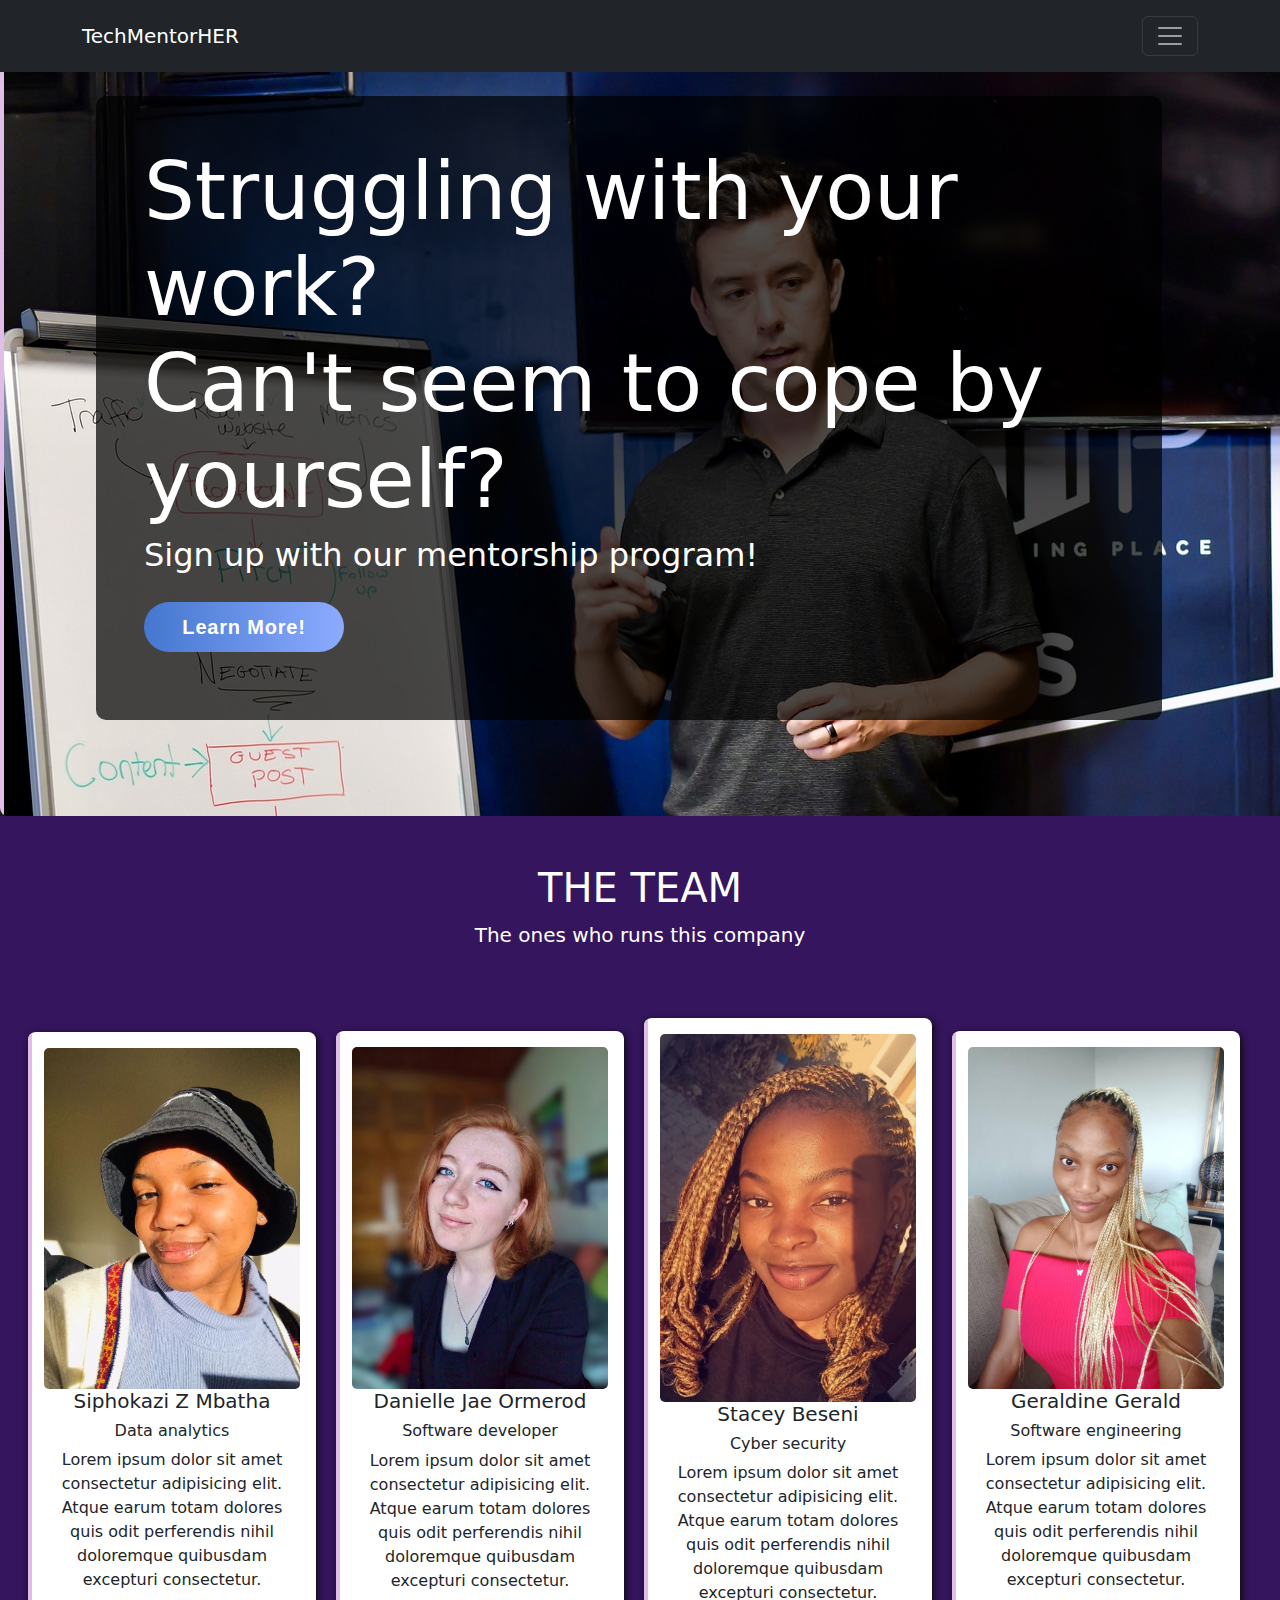
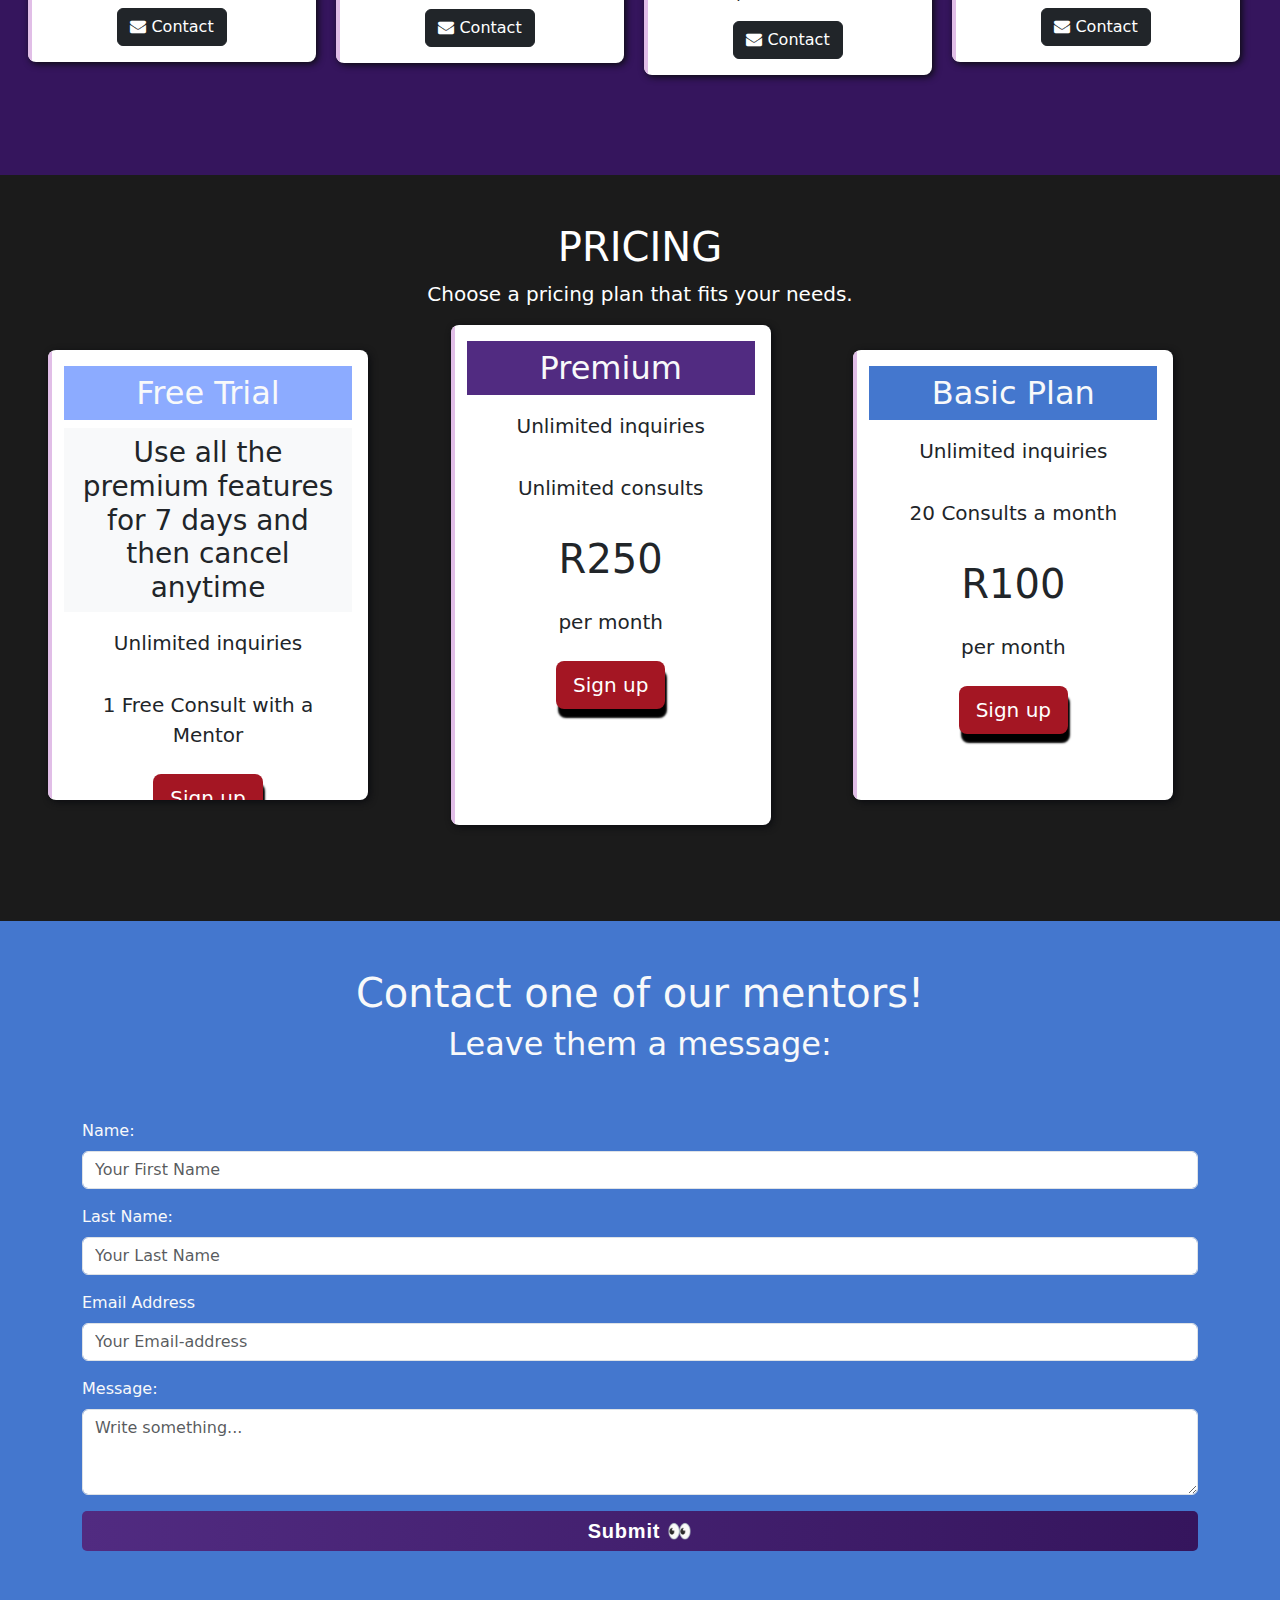
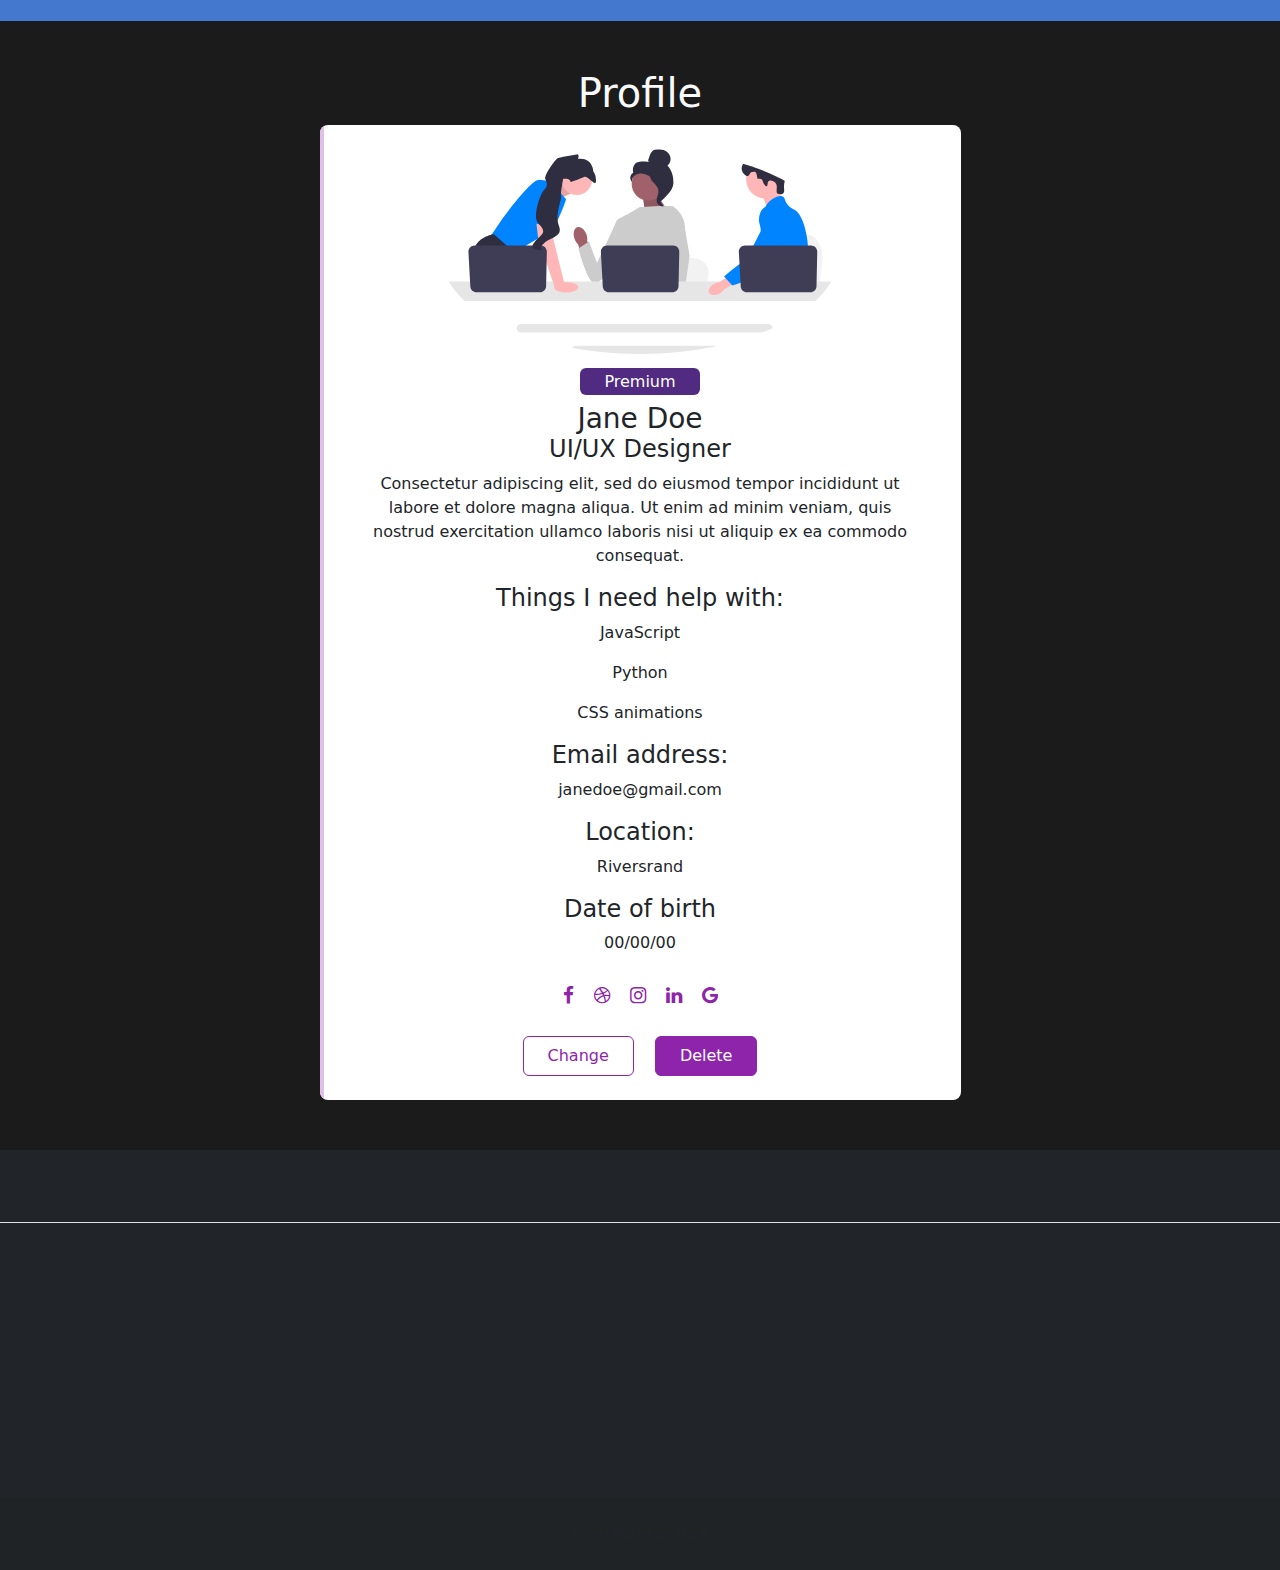
==== index.html @ 22e27c6f "website" ====
<!DOCTYPE html>
<html>
<title>TechMentorHER</title>
<meta charset="UTF-8">
<meta name="viewport" content="width=device-width, initial-scale=1">
<link rel="stylesheet" href="https://fonts.googleapis.com/css?family=Raleway">
<link rel="stylesheet" href="https://cdnjs.cloudflare.com/ajax/libs/font-awesome/4.7.0/css/font-awesome.min.css">
<link href="https://cdn.jsdelivr.net/npm/bootstrap@5.1.1/dist/css/bootstrap.min.css" rel="stylesheet">
<link href="https://cdnjs.cloudflare.com/ajax/libs/animate.css/3.7.2/animate.min.css" rel="stylesheet">
<link rel="shortcut icon" href="./favicon_io/favicon.ico">
<link rel="stylesheet" href="styles.css">
<body>
<!--Nav-bar-->
<nav id="nav-bar" class="navbar nav-expand-lg bg-dark navbar-dark py-3 fixed-top"> 
  <div class="container">
    <a href="#" class="navbar-brand">TechMentorHER</a>

    <button class="navbar-toggler" type="button" 
    data-bs-toggle="collapse" data-bs-target="#navmenu" aria-controls="navmenu" aria-expanded="false" aria-label="Toggle navigation">
    <span class="navbar-toggler-icon"></span>
  </button>

    <div class="collapse navbar-collapse" id="navmenu">
      <ul class="navbar-nav ms-auto mb-2 mb-lg-0">
        <li class="nav-item">
          <a href="#search" class="nav-link text-light">Search</a>
        </li>
        <li class="nav-item">
          <a href="#about" class="nav-link active text-light" aria-current="page">About</a>
        </li>
        <li class="nav-item">
          <a href="#pricing" class="nav-link text-light">Pricing</a>
        </li>
        <li class="nav-item">
          <a href="#mentors" class="nav-link text-light">Connect with Mentors</a>
        </li>
        <li class="nav-item">
          <a href="#profile" class="nav-link text-light">Profile</a>
        </li>
      </ul>  
    </div>    
  </div>     
</nav>

<!-- Card -->
<div
  class="bg-image card shadow-1-strong d-flex justify-content-center align-items-center d-none d-sm-block p-5"
  style="background-image: url(./images/software-development-g6af3722a8_1920.jpg);"
>
  <div class="container card-body text-white p-5 m-5" id="titles">
    <h1 class="card-title">Struggling with your work? <br> Can't seem to cope by yourself?</h1>
    <h2 class="card-text">
      Sign up with our mentorship program!
    </h2>
    <a href="#!" class="btn info">Learn More!</a>
  </div>
</div>
<!-- Card -->

<!-- Team Section -->
<div class="container-fluid p-5" id="team">
  <div class="container pb-5">
    <h1 class="text-center">THE TEAM</h1>
  <p class="text-center lead">The ones who runs this company</p>
  </div>  
  
  <div class="row d-flex justify-content-between align-items-center g-5 pb-5">
    <div class="col p-1">
      <div class="card text-dark" style="width: 18rem;" id="box">
        <div class="card-body text-center">
          <div>
            <img src="./images/sipho.jpg" alt="" class="card-img img-fluid" style="width: 18rem;">
          </div>
          <h5 class="card-title">Siphokazi Z Mbatha</h5>
          <h6>Data analytics</h6>
          <p class="card-text">
            Lorem ipsum dolor sit amet consectetur adipisicing elit. Atque earum totam dolores quis odit perferendis nihil doloremque quibusdam excepturi consectetur.
          </p>
          <a href="#" class="btn btn-dark"><i class="fa fa-envelope"></i> Contact</a>
        </div>
      </div>
    </div>
    
    <div class="col p-1">
      <div class="card text-dark" style="width: 18rem;" id="box">
        <div class="card-body text-center">
          <div>
            <img src="./images/selfie.jpg" alt="" class="card-img img-fluid" style="width: 18rem;">
          </div>
          <h5 class="card-title">Danielle Jae Ormerod</h5>
          <h6>Software developer</h6>
          <p class="card-text">
            Lorem ipsum dolor sit amet consectetur adipisicing elit. Atque earum totam dolores quis odit perferendis nihil doloremque quibusdam excepturi consectetur.
          </p>
          <a href="#" class="btn btn-dark"><i class="fa fa-envelope"></i> Contact</a>
        </div>
      </div>
    </div>

    <div class="col p-1">
      <div class="card text-dark" style="width: 18rem;" id="box">
        <div class="card-body text-center">
          <div>
            <img src="./images/stacey.jpg" alt="" class="card-img img-fluid" style="width: 18rem;">
          </div>
          <h5 class="card-title">Stacey Beseni</h5>
          <h6>Cyber security</h6>
          <p class="card-text">
            Lorem ipsum dolor sit amet consectetur adipisicing elit. Atque earum totam dolores quis odit perferendis nihil doloremque quibusdam excepturi consectetur.
          </p>
          <a href="#" class="btn btn-dark"><i class="fa fa-envelope"></i> Contact</a>
        </div>
      </div>
    </div>

    <div class="col p-1">
      <div class="card text-dark" style="width: 18rem;" id="box">
        <div class="card-body text-center">
          <div>
            <img src="./images/deen.jpg" alt="" class="card-img img-fluid" style="width: 18rem;">
          </div>
          <h5 class="card-title">Geraldine Gerald</h5>
          <h6>Software engineering</h6>
          <p class="card-text">
            Lorem ipsum dolor sit amet consectetur adipisicing elit. Atque earum totam dolores quis odit perferendis nihil doloremque quibusdam excepturi consectetur.
          </p>
          <a href="#" class="btn btn-dark"><i class="fa fa-envelope"></i> Contact</a>
        </div>
      </div>
    </div>
  </div>
</div>

<!-- Pricing Section -->
<section class="container-fluid p-5" id="pricing">
  <div class="container text-center">
    <h1>PRICING</h1>
    <p class="lead">Choose a pricing plan that fits your needs.</p>
  </div>
  
  <div class="row d-sm-flex justify-content-between align-items-center g-4 pb-5">
    <div class="col-md">
      <div class="card text-dark" style="width: 20rem; height: 450px;" id="box">
        <div class="card-body text-center">
          <h2 class="card-title text-light p-2" id="card-1">Free Trial</h2>
          <h3 class="card-text bg-light text-dark p-2">Use all the premium features for 7 days and then cancel anytime<br></h3>
          <p class="card-text lead p-2">
            Unlimited inquiries
          </p>
          <p class="card-text lead p-2">
            1 Free Consult with a Mentor
          </p>
          <button class="btn btn-lg" id="sign-up">Sign up</button>
        </div>
      </div>
    </div>


    <div class="col-md">
      <div class="card text-dark" style="width: 20rem; height: 500px;" id="box">
        <div class="card-body text-center">
          <h2 class="card-title text-light p-2" id="card-3">Premium</h2>
          <p class="card-text lead p-2">
            Unlimited inquiries
          </p>
          <p class="card-text lead p-2">
            Unlimited consults
          </p>
          <p class="card-text h1 p-2">
            R250
          </p>
          <p class="card-text lead p-2">
            per month
          </p>
          <button class="btn btn-lg" id="sign-up">Sign up</button>
        </div>
      </div>
    </div>

    <div class="col-md">
      <div class="card text-dark" style="width: 20rem; height: 450px;" id="box">
        <div class="card-body text-center">
          <h2 class="card-title text-light p-2" id="card-2">Basic Plan</h2>
          <p class="card-text lead p-2">
            Unlimited inquiries
          </p>
          <p class="card-text lead p-2">
            20 Consults a month
          </p>
          <p class="card-text h1 p-2">
            R100
          </p>
          <p class="card-text lead p-2">
            per month
          </p>
          <button class="btn btn-lg" id="sign-up">Sign up</button>
        </div>
      </div>
    </div>
</div>
</section>

<!--Contact-->
<section class="contact container-fluid text-light" id="mentors">
  <div class="container">
    <div class="subtitles text-center p-5">
      <h1>Contact one of our mentors!</h1>
      <h2>Leave them a message:</h2>

    </div>

    <div class="mb-3">
      <label for="name" class="form-label">Name:</label>
      <input type="text" class="form-control" id="name" placeholder="Your First Name" required>
    </div>
    <div class="mb-3">
      <label for="last-name" class="form-label">Last Name:</label>
      <input type="text" class="form-control" id="last-name" placeholder="Your Last Name" required>
    </div>
    <div class="mb-3">
      <label for="name" class="form-label">Email Address</label>
      <input type="email" class="form-control" id="email" placeholder="Your Email-address" required>
    </div>
    <div class="mb-3">
      <label for="text-area" class="form-label">Message:</label>
      <textarea id="text-area" rows="3" class="form-control" placeholder="Write something..."></textarea>
    </div>
    <div class="mb-3">
      <button class="submit" type="submit"><span>Submit 👀 </span></button>
    </div>
  </div>
</section>

<!--Profile-->
<div class="container mt-5" id="profile">  
  <h1 class="text-center text-light">Profile</h1>  
  <div class="row d-flex justify-content-center">    
      <div class="col-md-7">         
          <div class="card p-3 py-4"> 
                     
              <div class="text-center">
                  <img src="images/undraw_engineering_team_a7n2 (1).svg" width="400" class="rounded-circle">
              </div>
              
              <div class="text-center mt-3">
                  <span class="p-1 px-4 rounded text-white" id="card-3">Premium</span>
                  <h3 class="mt-2 mb-0">Jane Doe</h3>
                  <h4>UI/UX Designer</h4>
                  
                  <div class="px-4 mt-1">
                      <p>Consectetur adipiscing elit, sed do eiusmod tempor incididunt ut labore et dolore magna aliqua. Ut enim ad minim veniam, quis nostrud exercitation ullamco laboris nisi ut aliquip ex ea commodo consequat. </p>
                      <h4>Things I need help with:</h4>
                      <p>JavaScript</p>
                      <p>Python</p>
                      <p>CSS animations</p>
                      <h4>Email address:</h4>
                      <p>janedoe@gmail.com</p>
                      <h4>Location:</h4>
                      <p>Riversrand</p>
                      <h4>Date of birth</h4>
                      <p>00/00/00</p>
                  </div>
                  
                   <ul class="social-list">
                      <li><i class="fa fa-facebook"></i></li>
                      <li><i class="fa fa-dribbble"></i></li>
                      <li><i class="fa fa-instagram"></i></li>
                      <li><i class="fa fa-linkedin"></i></li>
                      <li><i class="fa fa-google"></i></li>
                  </ul>
                  
                  <div class="buttons">
                      <button class="btn btn-outline-primary px-4">Change</button>
                      <button class="btn btn-primary px-4 ms-3">Delete</button>
                  </div>
              </div>
          </div> 
      </div> 
  </div>
</div>

<!-- Footer -->
<footer class="text-center text-light bg-dark text-muted">
  <!-- Section: Social media -->
  <section class="d-flex justify-content-center justify-content-lg-between p-4 border-bottom">
    <!-- Left -->
    <div class="me-5 d-none d-lg-block">
      <span>Get connected with us on social networks:</span>
    </div>
    <!-- Left -->

    <!-- Right -->
    <div>
      <a href="" class="me-4 text-reset">
        <i class="fa fa-facebook-f"></i>
      </a>
      <a href="" class="me-4 text-reset">
        <i class="fa fa-twitter"></i>
      </a>
      <a href="" class="me-4 text-reset">
        <i class="fa fa-google"></i>
      </a>
      <a href="" class="me-4 text-reset">
        <i class="fa fa-instagram"></i>
      </a>
      <a href="" class="me-4 text-reset">
        <i class="fa fa-linkedin"></i>
      </a>
    </div>
    <!-- Right -->
  </section>
  <!-- Section: Social media -->

  <!-- Section: Links  -->
  <section class="">
    <div class="container text-center text-md-start mt-5">
      <!-- Grid row -->
      <div class="row mt-3">
        <!-- Grid column -->
        <div class="col-md-3 col-lg-4 col-xl-3 mx-auto mb-4">
          <!-- Content -->
          <h6 class="text-uppercase fw-bold mb-4">
            <i class="fas fa-gem me-3"></i>TechMentorHER
          </h6>
          <p>
            Lorem ipsum dolor sit amet consectetur adipisicing elit. Labore molestias beatae minima voluptate illum alias!
          </p>
        </div>
        <!-- Grid column -->

        <!-- Grid column -->
        <div class="col-md-2 col-lg-2 col-xl-2 mx-auto mb-4">
          <!-- Links -->
          <h6 class="text-uppercase fw-bold mb-4">
            Products
          </h6>
          <p>
            <a href="#about" class="text-reset">About</a>
          </p>
          <p>
            <a href="#work" class="text-reset">Our Work</a>
          </p>
        </div>
        <!-- Grid column -->

        <!-- Grid column -->
        <div class="col-md-3 col-lg-2 col-xl-2 mx-auto mb-4">
          <!-- Links -->
          <h6 class="text-uppercase fw-bold mb-4">
            Useful links
          </h6>
          <p>
            <a href="#pricing" class="text-reset">Pricing</a>
          </p>
          <p>
            <a href="#!" class="text-reset">Settings</a>
          </p>
          <p>
            <a href="#contact" class="text-reset">Mentors</a>
          </p>
          <p>
            <a href="#contact" class="text-reset">Help</a>
          </p>
        </div>
        <!-- Grid column -->

        <!-- Grid column -->
        <div class="col-md-4 col-lg-3 col-xl-3 mx-auto mb-md-0 mb-4">
          <!-- Links -->
          <h6 class="text-uppercase fw-bold mb-4">Contact</h6>
          <p><i class="fa fa-home me-3"></i> South Africa</p>
          <p>
            <i class="fa fa-envelope me-3"></i>
            info@example.com
          </p>
          <p><i class="fa fa-phone me-3"></i> + 27 234 567 88</p>
          <p><i class="fa fa-print me-3"></i> + 27 234 567 89</p>
        </div>
        <!-- Grid column -->
      </div>
      <!-- Grid row -->
    </div>
  </section>
  <!-- Section: Links  -->

  <!-- Copyright -->
  <div class="text-center p-4" style="background-color: rgba(0, 0, 0, 0.05);">
    <a class="text-reset fw-bold" href="https://mdbootstrap.com/">TechMentorHER</a>
  </div>
  <!-- Copyright -->
</footer>
 
<script src="./script.js"></script>
<script src="https://cdnjs.cloudflare.com/ajax/libs/jquery/3.6.0/jquery.min.js">
</script> 
<script src="https://cdn.jsdelivr.net/npm/@popperjs/core@2.9.3/dist/umd/popper.min.js">
</script> 
<script src="https://cdn.jsdelivr.net/npm/bootstrap@5.1.1/dist/js/bootstrap.min.js">
</script>
</body>
</html>
---- styles.css ----
:root {
  --dark-purple: #35155D;
  --purple: #512B81;
  --dark-blue: #4477CE;
  --blue: #8CABFF;
  --white: #FFFFFF;

  --main-blue: #92dce5;
  --main-blue-dark: #45a29e;
  --main-grey: rgb(27, 27, 27);
  --main-grey-dark: #1f2833;
  --main-black: #0b0c10;
  --main-white: white;
  --main-green: #65fca5;
  --main-blush: #65bbfc;
  --orange: #ebc999;
  --pink: #f26659;
  --red: #a41623;
  --bright-orange: #f85e00;
  --off-white: #f0eff4;
}

body {
    background-color: var(--main-grey);
}

/*links*/

ul {
    display: flex;
    list-style-type: none; 
  }

  ul li a {
    padding: 0 20px;
    display: inline-block;
    font-size: 20px;
    text-decoration: none;
  }

  li a::after {
    content: '';
    display: block;
    height: 4px;
    width: 0;
    transition: all .5s;
    background-color: var(--main-white);
  }

  a {
    text-decoration: none;
    color: var(--main-white);
  }

  li a:hover::after {
  width: 100%;
  }
  /*end-link*/

#titles {
    height: 70%;
    width: 90%;
    text-align: start;
    background-color: rgba(0, 0, 0, 0.7);
    border-radius: 10px;
    padding-top: 100px;
}

#titles > h1 {
    font-size: 5rem;
}

@media (max-width: 375px) {
   #titles {
    height: 50%;
   }

    #titles > h1 {
        font-size: 1rem;
    }
}

@media (max-width: 820px) {
   #bg-img {
    height: 500px;
   }

    #titles {
        height: 90%;
        text-align: center;
    }

    #titles > h1 {
        font-size: 3rem;
    }

    #about {
        margin-top: 50px;
    }
}

.info {
    background-image: linear-gradient(90deg, var(--dark-blue), var(--blue), var(--dark-blue));
    color: var(--main-white);
    width: 200px;
    padding: 10px 0px;
    margin: 20px 0;
    border: none;
    background-size: 200% auto;
    font-size: 20px;
    font-family: sans-serif;
    font-weight: bold;
    letter-spacing: 0.8px;
    transition: all 0.5s ease-in;
    color: white;
    text-align: center;
    text-decoration: none;
    display: inline-block;
    border-radius: 40px;
    cursor: pointer;
}

.info:hover {
    background-position: right;
    /*background-color: red;*/
    cursor: pointer;
    text-decoration: none;
}

#team {
    background-color: var(--dark-purple);
    color: var(--main-white);
}

#box {
    box-shadow: 2px 2px 7px var(--main-black);
}

#work {
    background-color: var(--main-black);
}

#hover:hover {
    opacity: 0.3;
}

.skills {
    background-color: var(--main-blue);
}

.progress {
    box-shadow: 2px 2px 4px var(--main-black);
    border-radius: 15px;
}

#photo {
    background-image: linear-gradient(90deg, var(--pink), var(--blue));
}

#design {
    background-image: linear-gradient(90deg, var(--main-green), var(--main-blue));
}

#shop {
    background-image: linear-gradient(90deg, var(--purple), var(--pink)); 
}

#pricing {
    background-color: var(--main-grey);
    color: var(--main-white);
}

#sign-up {
    background-color: var(--red);
    box-shadow: 2px 9px 2px black;
    color: var(--main-white);
}

#sign-up:hover {
    background-color: var(--orange);
    border: none;
  }
  
  #sign-up:active {
    background-color: rgba(0, 0, 0, 0.8);
    box-shadow: 0 5px var(--main-black);
    transform: translateY(4px);
  }

/* pricing plan cards */
#card-1 {
  background-color: var(--blue);
}

#card-2 {
  background-color: var(--dark-blue);
}

#card-3 {
  background-color: var(--purple);
}

#mentors {
  background-color: var(--dark-blue);
  color: var(--main-white);
}

/*button*/
.submit {
  width: 100%;
  height: 40px;
  margin-bottom: 70px;
  font-size: 20px;
  border-radius: 5px;
  border: none;
  background-image: linear-gradient(90deg, var(--purple), var(--dark-purple), var(--purple));
  color: var(--main-white);
  background-size: 200% auto;
  font-family: sans-serif;
  font-weight: bold;
  letter-spacing: 0.8px;
  transition: all 0.5s ease-in;
  text-align: center;
  text-decoration: none;
  display: inline-block;
  cursor: pointer;
}

.submit:hover {
  background-position: right;
  cursor: pointer;
  text-decoration: none;
}

.submit span {
  cursor: pointer;
  display: inline-block;
  position: relative;
  transition: 0.5s;
}

.submit span:after {
  content: '\00bb';
  font-size: 20px;
  position: absolute;
  opacity: 0;
  top: 0;
  right: -20px;
  transition: 0.5s;
}

.submit:hover span {
  padding-right: 25px;
}

.submit:hover span:after {
  opacity: 1;
  right: 0;
}
/*end-button*/

#profile {
  padding-bottom: 50px;
}

.card{
  border:none;

  position:relative;
  overflow:hidden;
  border-radius:8px;
  cursor:pointer;
}

.card:before{
  
  content:"";
  position:absolute;
  left:0;
  top:0;
  width:4px;
  height:100%;
  background-color:#E1BEE7;
  transform:scaleY(1);
  transition:all 0.5s;
  transform-origin: bottom
}

.card:after{
  
  content:"";
  position:absolute;
  left:0;
  top:0;
  width:4px;
  height:100%;
  background-color:#8E24AA;
  transform:scaleY(0);
  transition:all 0.5s;
  transform-origin: bottom
}

.card:hover::after{
  transform:scaleY(1);
}


.fonts{
  font-size:11px;
}

.social-list{
  display:flex;
  list-style:none;
  justify-content:center;
  padding:0;
}

.social-list li{
  padding:10px;
  color:#8E24AA;
  font-size:19px;
}


.buttons button:nth-child(1){
     border:1px solid #8E24AA !important;
     color:#8E24AA;
     height:40px;
}

.buttons button:nth-child(1):hover{
     border:1px solid #8E24AA !important;
     color:#fff;
     height:40px;
     background-color:#8E24AA;
}

.buttons button:nth-child(2){
     border:1px solid #8E24AA !important;
     background-color:#8E24AA;
     color:#fff;
      height:40px;
}

footer {
    background-color: var(--main-grey-dark);
    color: var(--main-white);
}
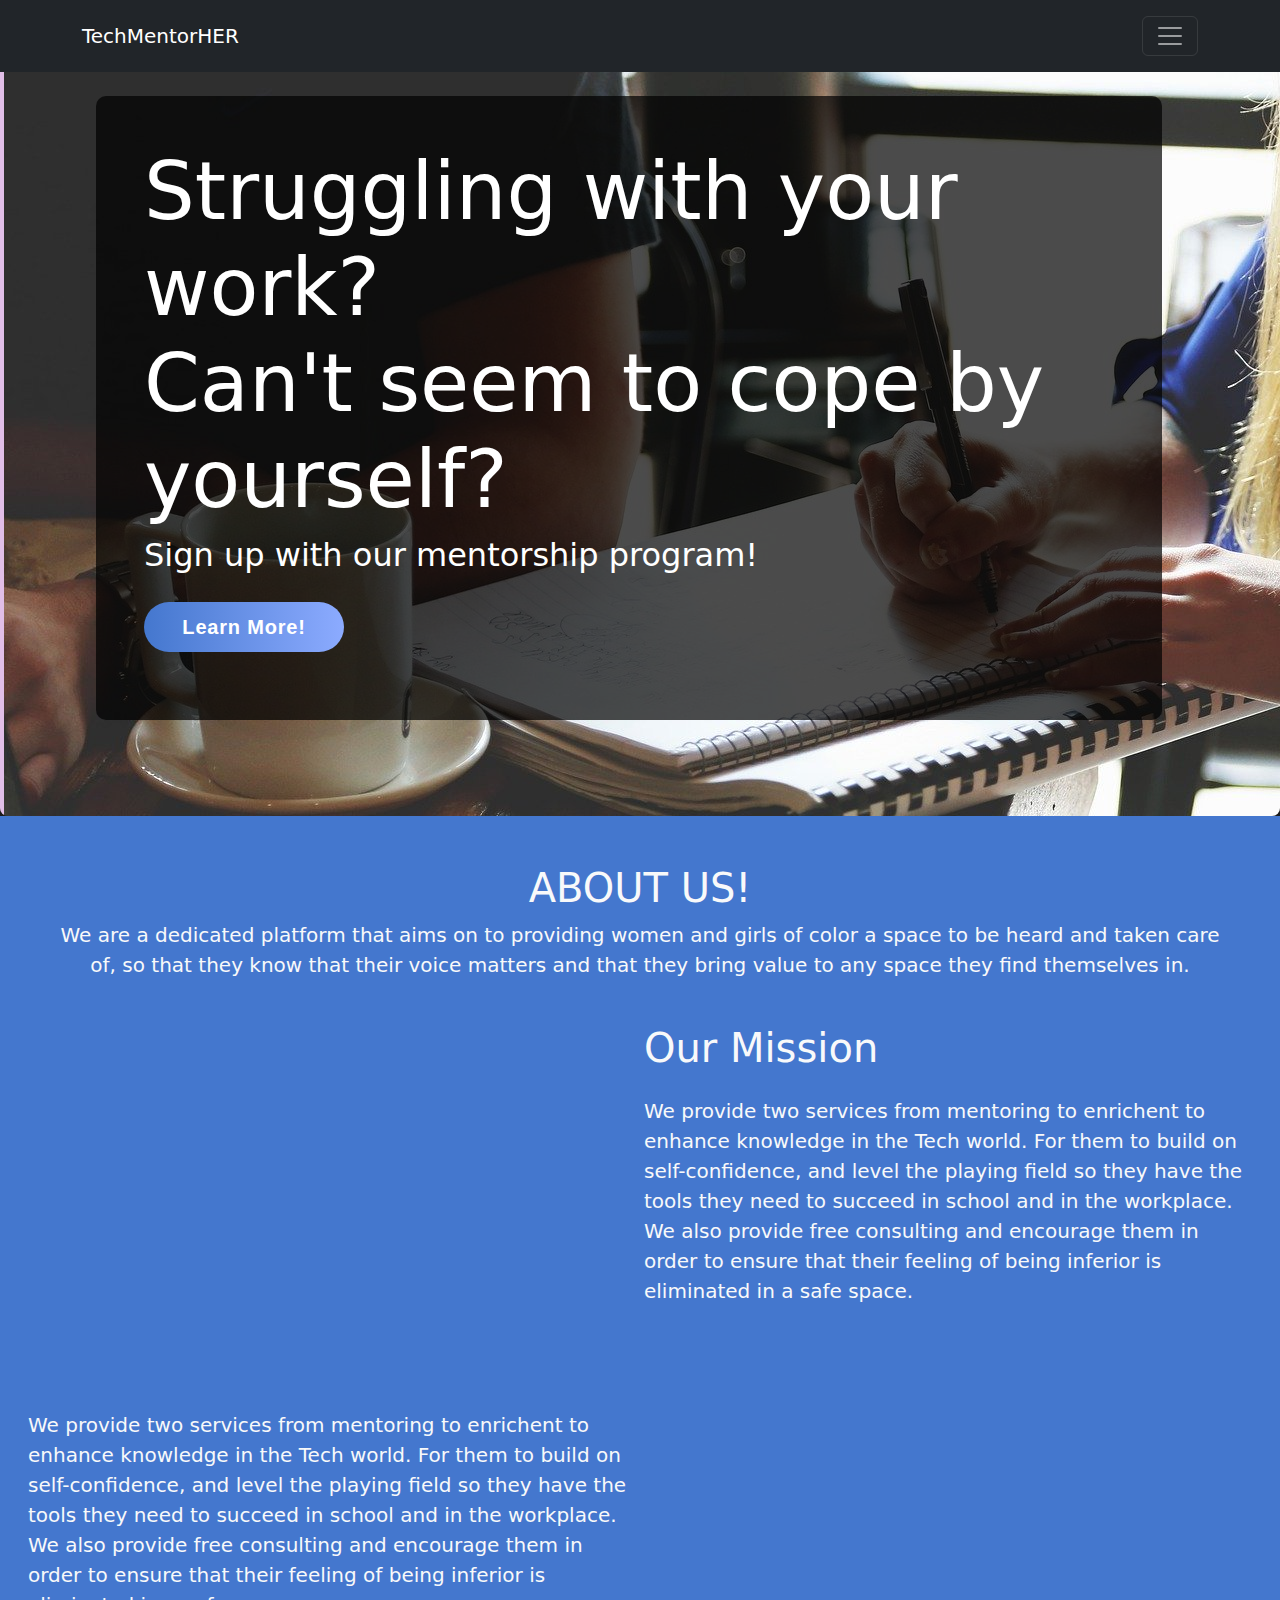
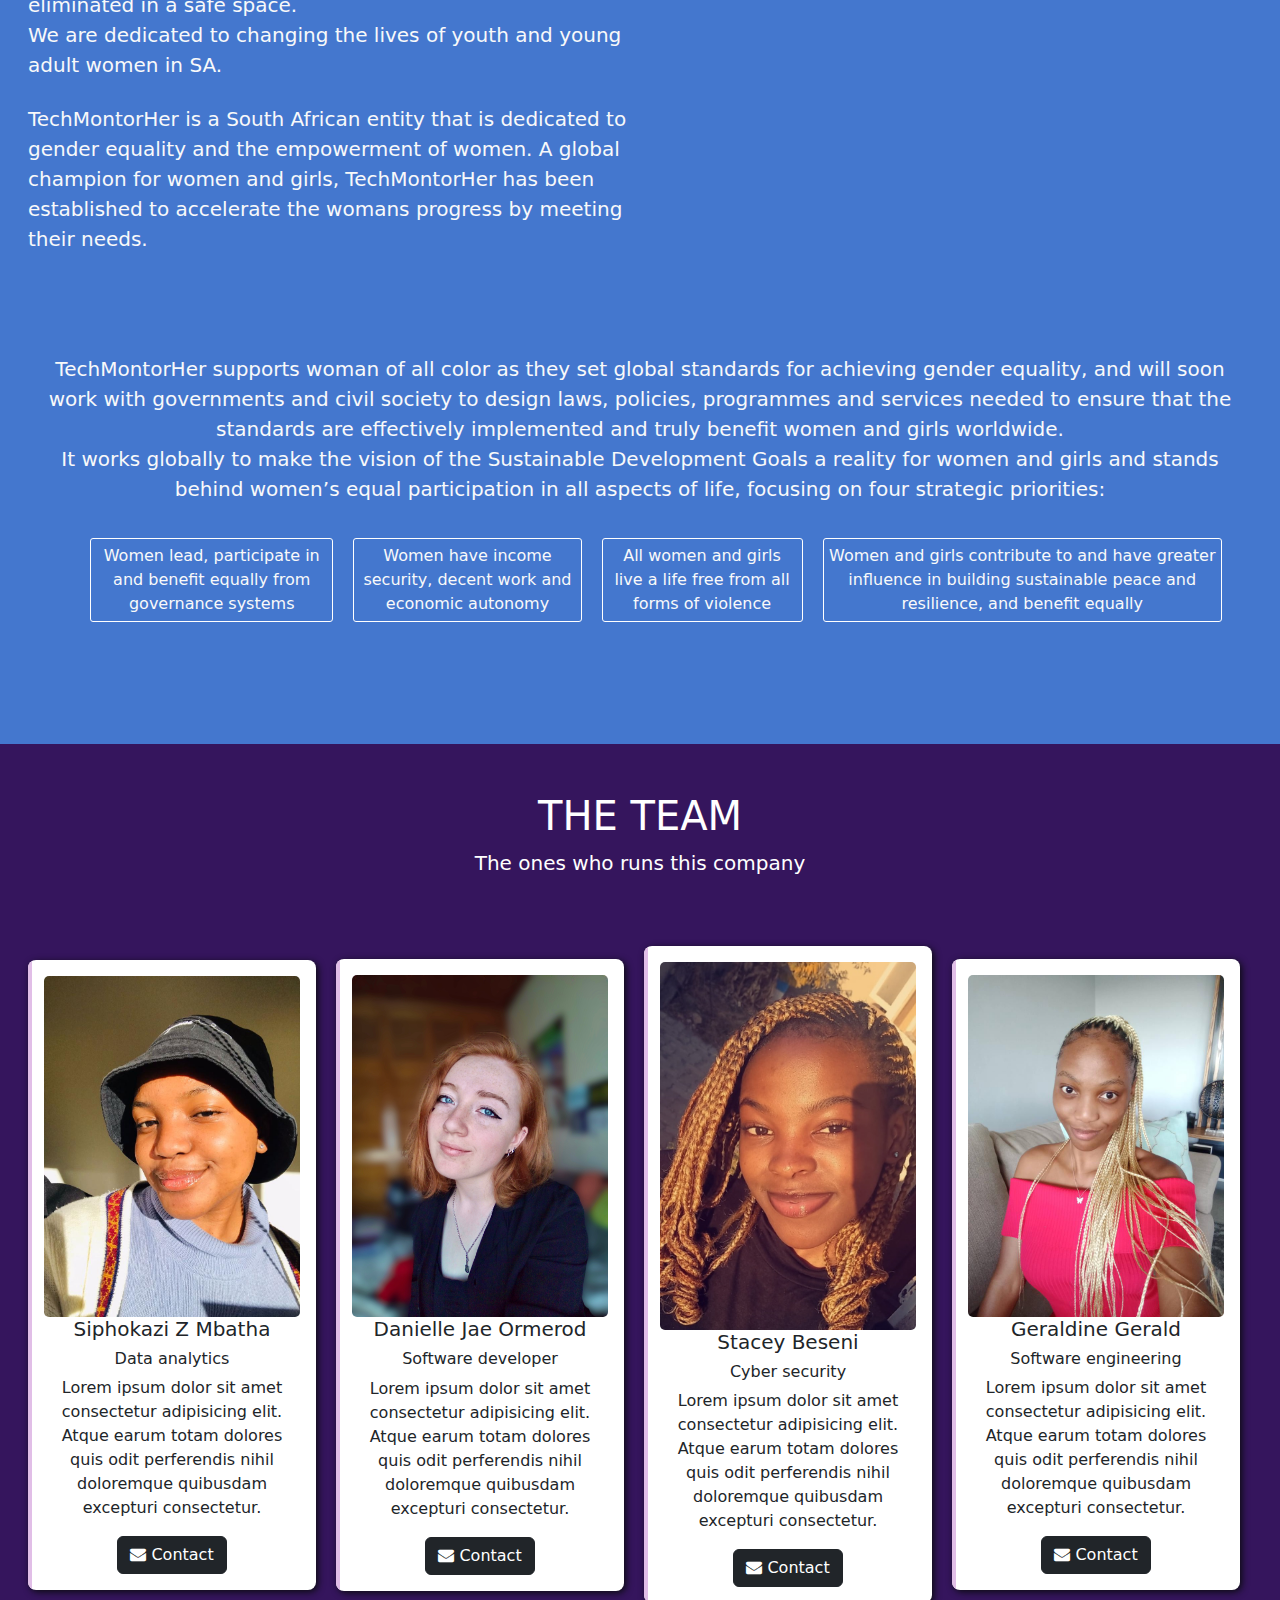
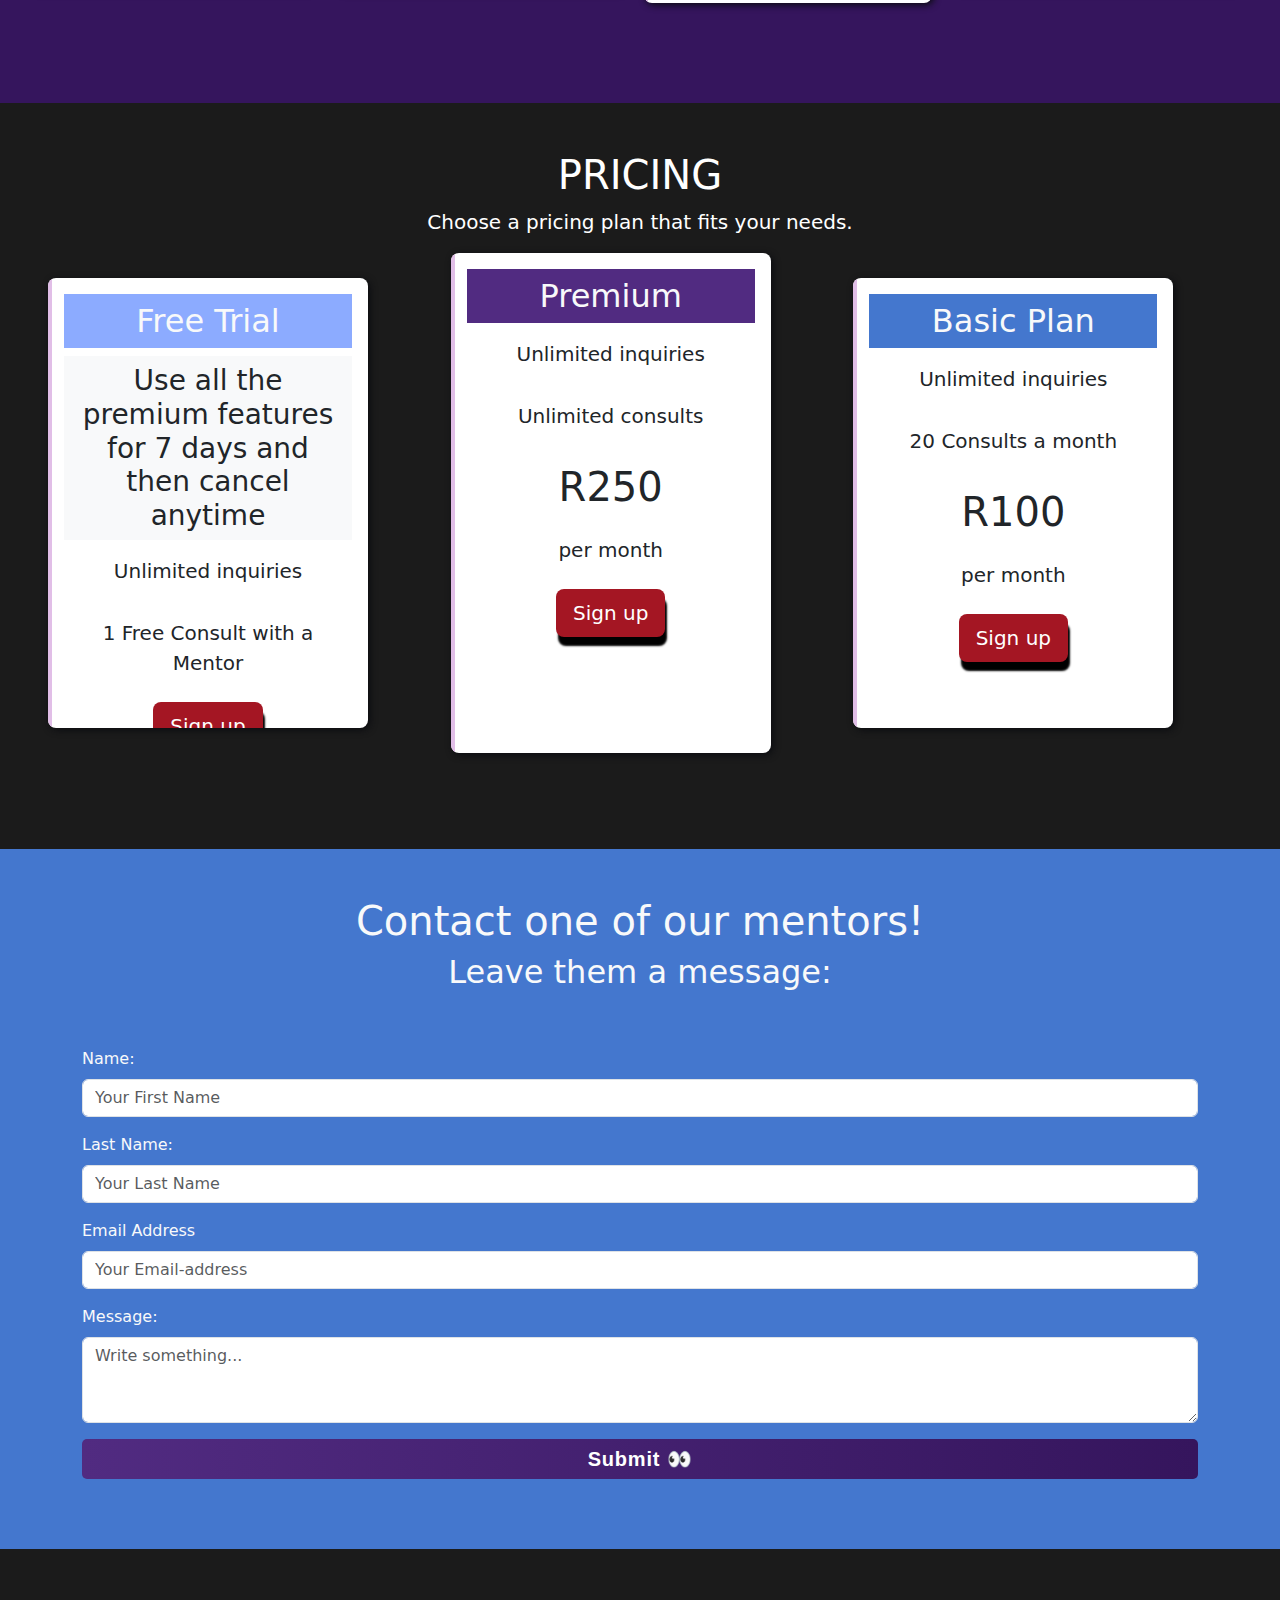
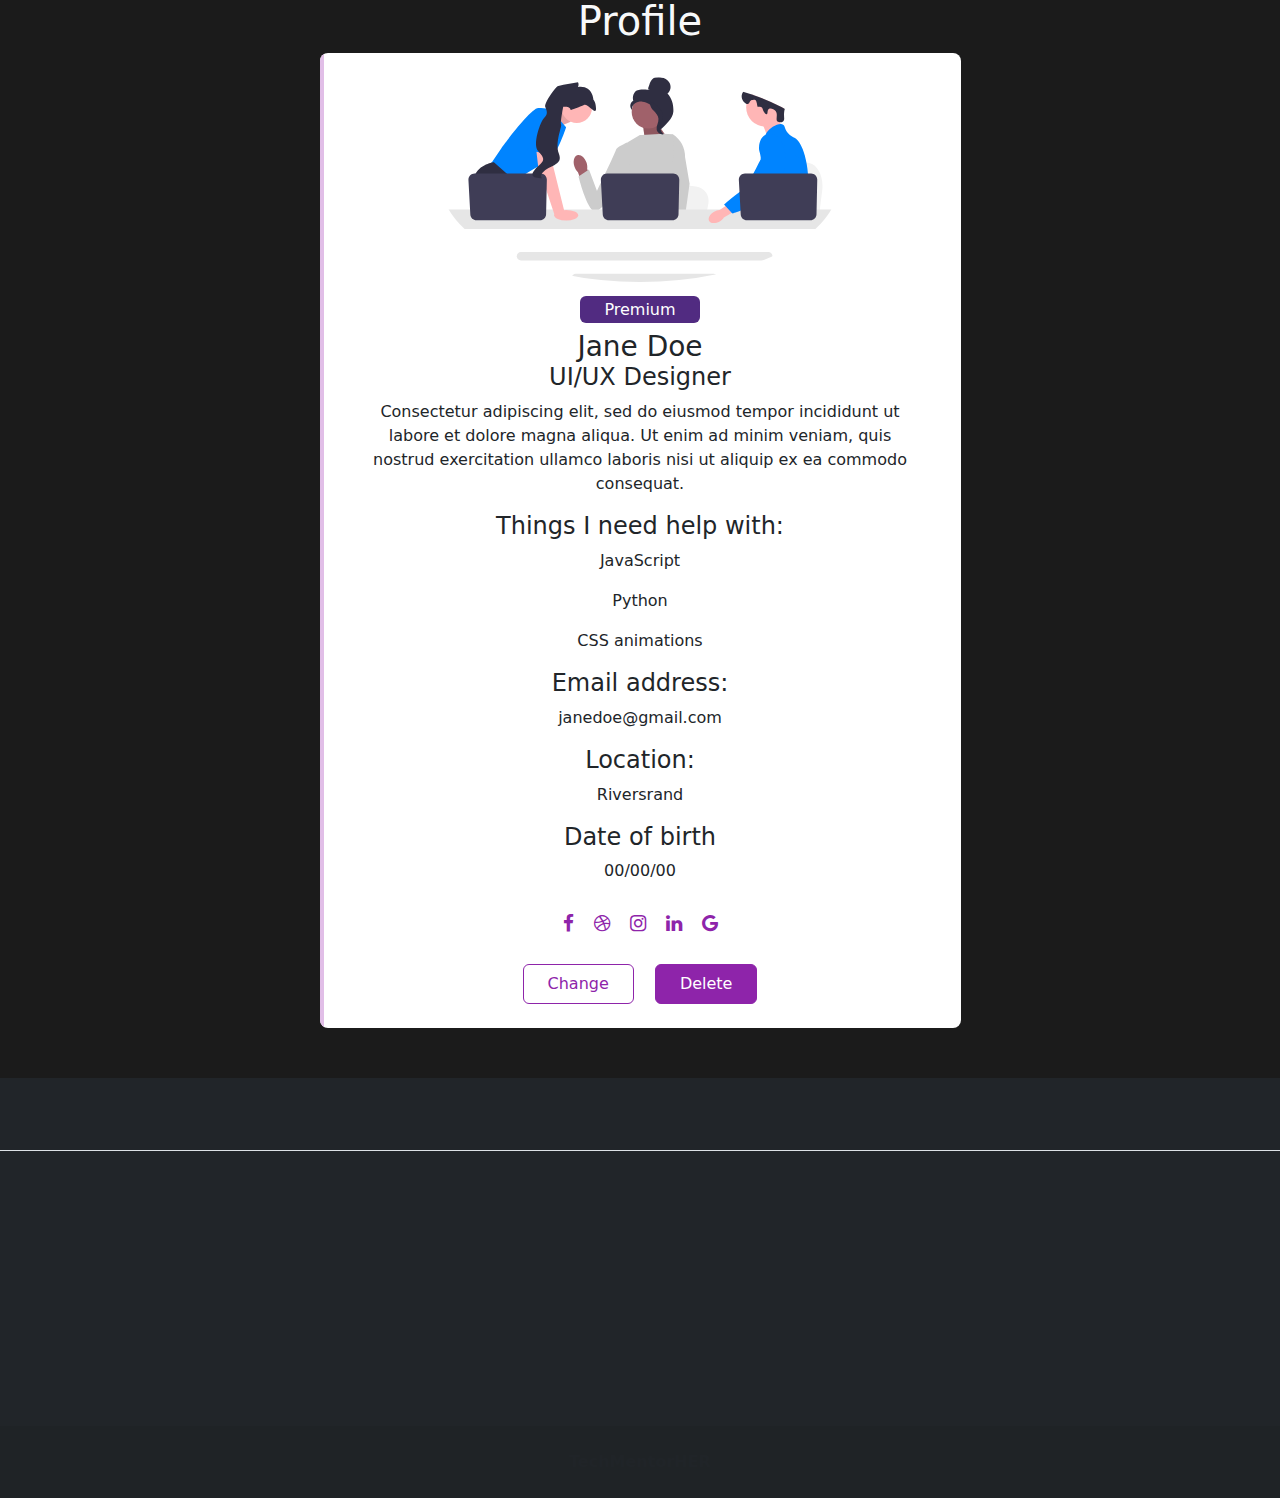
==== commit 0db153f7: "new" ====
--- a/index.html
+++ b/index.html
@@ -9,7 +9,7 @@
 <link href="https://cdnjs.cloudflare.com/ajax/libs/animate.css/3.7.2/animate.min.css" rel="stylesheet">
 <link rel="shortcut icon" href="./favicon_io/favicon.ico">
 <link rel="stylesheet" href="styles.css">
-<body>
+
 <!--Nav-bar-->
 <nav id="nav-bar" class="navbar nav-expand-lg bg-dark navbar-dark py-3 fixed-top"> 
   <div class="container">
@@ -45,7 +45,7 @@
 <!-- Card -->
 <div
   class="bg-image card shadow-1-strong d-flex justify-content-center align-items-center d-none d-sm-block p-5"
-  style="background-image: url(./images/software-development-g6af3722a8_1920.jpg);"
+  style="background-image: url(./images/startup-g006ec3304_1920.jpg);"
 >
   <div class="container card-body text-white p-5 m-5" id="titles">
     <h1 class="card-title">Struggling with your work? <br> Can't seem to cope by yourself?</h1>
@@ -56,6 +56,50 @@
   </div>
 </div>
 <!-- Card -->
+
+<!--About Us! section-->
+<div class="container-fluid p-5 text-light" id="about">
+  <h1 class="text-center">ABOUT US!</h1>
+  <p class="text-center lead">We are a dedicated platform that aims on to providing women and girls of color a space to be heard and taken care of, so that they know that their voice matters and that they bring value to any space they find themselves in.</p>
+  <div class="row d-flex justify-content-between align-items-center g-5 pb-5">
+    <div class="col p-1">
+      <img src="https://img.freepik.com/premium-vector/women-support-women-back-view-three-women-supporting-each-other-friends-hug-concept_106796-1360.jpg" alt="" class="img-fluid" alt="">
+    </div>
+    <div class="col p-1">
+      <h1 class="my-4">Our Mission</h1>
+      <p class="lead my-4">We provide two services from mentoring to enrichent to enhance knowledge in the Tech world. For them to build on self-confidence, and level the playing field so they have the tools they need to succeed in school and in the workplace. We also provide free consulting and encourage them in order to ensure that their feeling of being inferior is eliminated in a safe space.</p>
+    </div>
+</div>
+
+  <div class="row d-flex justify-content-between align-items-center g-5 pb-5">
+    <div class="col p-1">
+      <p class="lead my-4">
+        We provide two services from mentoring to enrichent to enhance knowledge in the Tech world. For them to build on self-confidence, and level the playing field so they have the tools they need to succeed in school and in the workplace. We also provide free consulting and encourage them in order to ensure that their feeling of being inferior is eliminated in a safe space. <br>
+        We are dedicated to changing the lives of youth and young adult women in SA.<br>
+      </p>
+      <p class="lead my-4">
+        TechMontorHer is a South African entity that is dedicated to gender equality and the empowerment of women. A global champion for women and girls, TechMontorHer has been established to accelerate the womans progress by meeting their needs. <br>
+      </p>   
+    </div>
+
+    <div class="col p-1">
+      <img src="https://media.istockphoto.com/id/1150963931/vector/flat-young-woman-and-man-helping-and-growing-together.jpg?s=612x612&w=0&k=20&c=_5uJgDfENUrgis91pkJ7FVm3YTN2PbtBsSyg_czB6dE=" class="img-fluid" alt="">
+    </div>
+
+    <div class="text-center" id="end-about">
+      <p class="lead my-4">
+        TechMontorHer supports woman of all color as they set global standards for achieving gender equality, and will soon work with governments and civil society to design laws, policies, programmes and services needed to ensure that the standards are effectively implemented and truly benefit women and girls worldwide. <br>
+        It works globally to make the vision of the Sustainable Development Goals a reality for women and girls and stands behind women’s equal participation in all aspects of life, focusing on four strategic priorities:
+      </p>
+      <ul class="col">
+        <li class="small-boxes">Women lead, participate in and benefit equally from governance systems</li>
+        <li class="small-boxes">Women have income security, decent work and economic autonomy</li>
+        <li class="small-boxes">All women and girls live a life free from all forms of violence </li>
+        <li class="small-boxes">Women and girls contribute to and have greater influence in building sustainable peace and resilience, and benefit equally </li>   
+      </ul>
+    </div>
+  </div>
+</div> 
 
 <!-- Team Section -->
 <div class="container-fluid p-5" id="team">
--- a/styles.css
+++ b/styles.css
@@ -125,6 +125,17 @@
     /*background-color: red;*/
     cursor: pointer;
     text-decoration: none;
+}
+
+#about {
+  background-color: var(--dark-blue);
+}
+
+.small-boxes {
+  border: 1px solid var(--main-white);
+  padding: 5px;
+  border-radius: 3px;
+  margin: 10px;
 }
 
 #team {
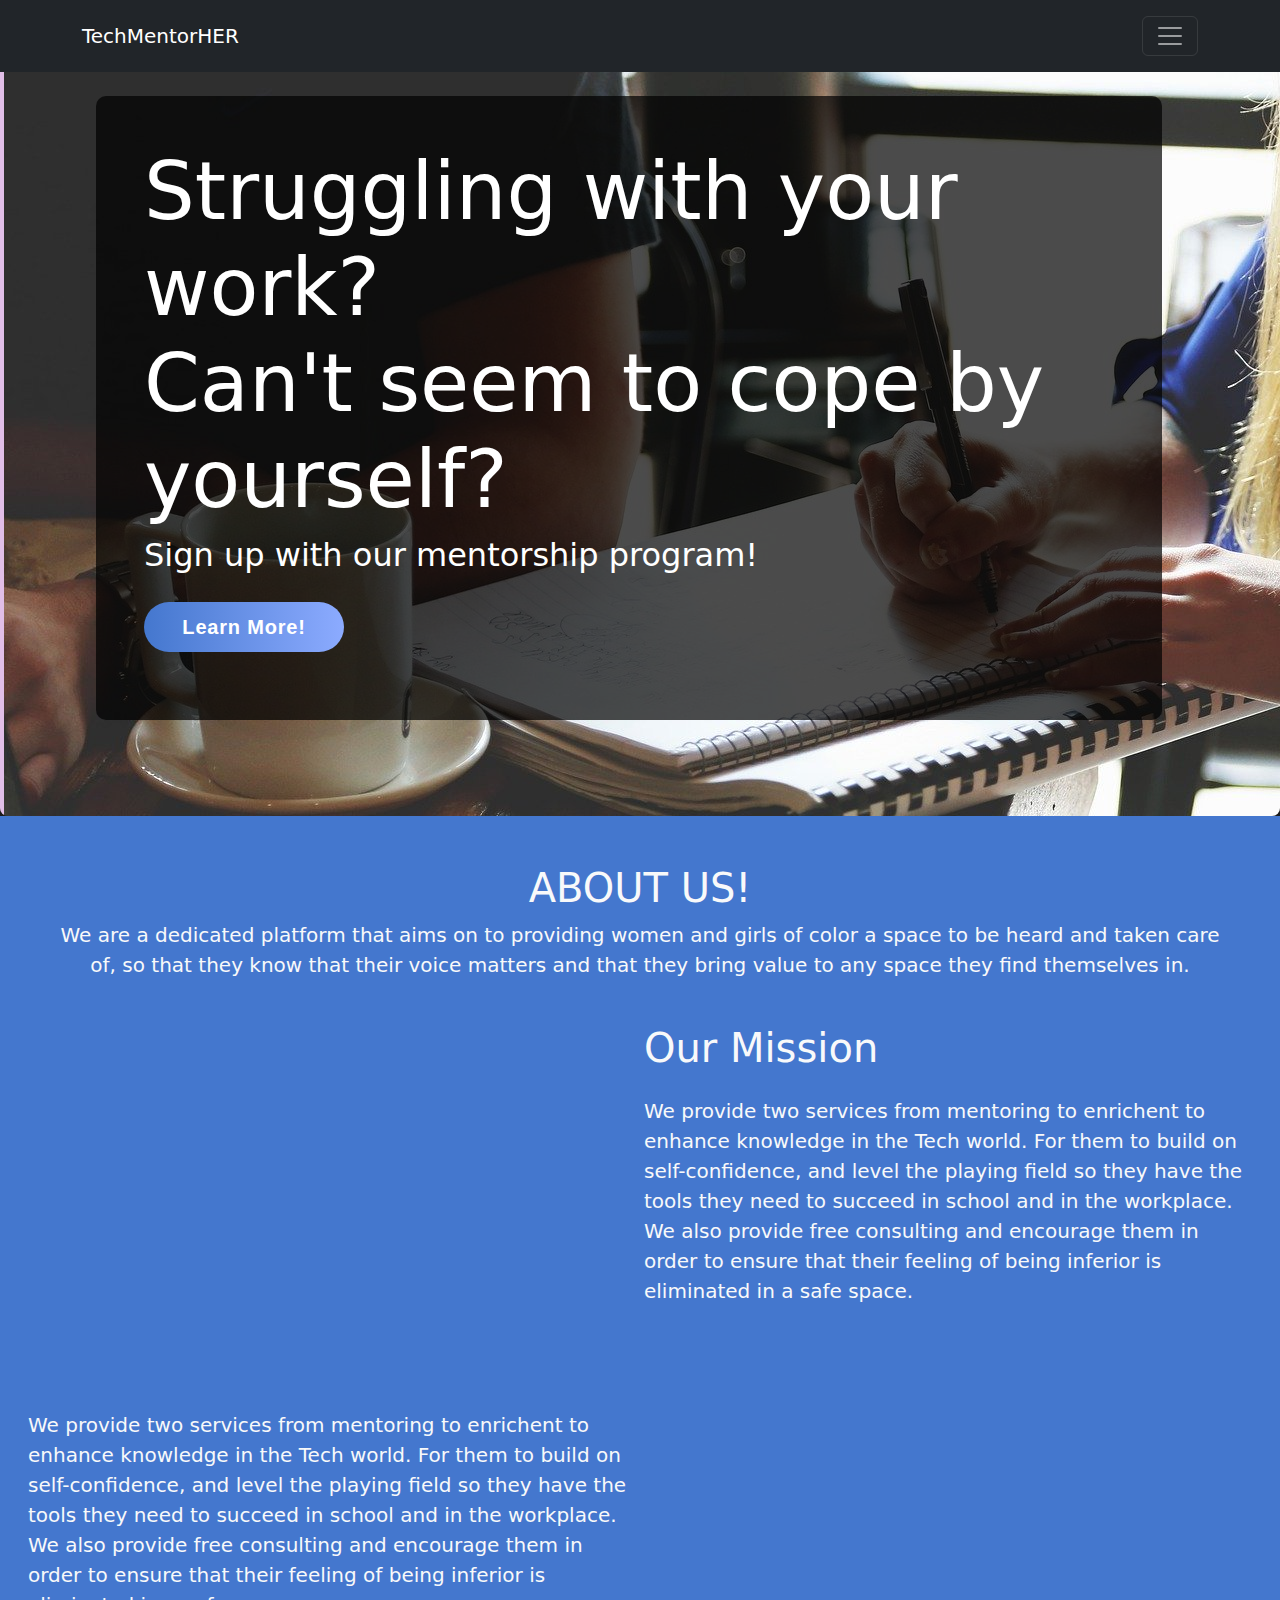
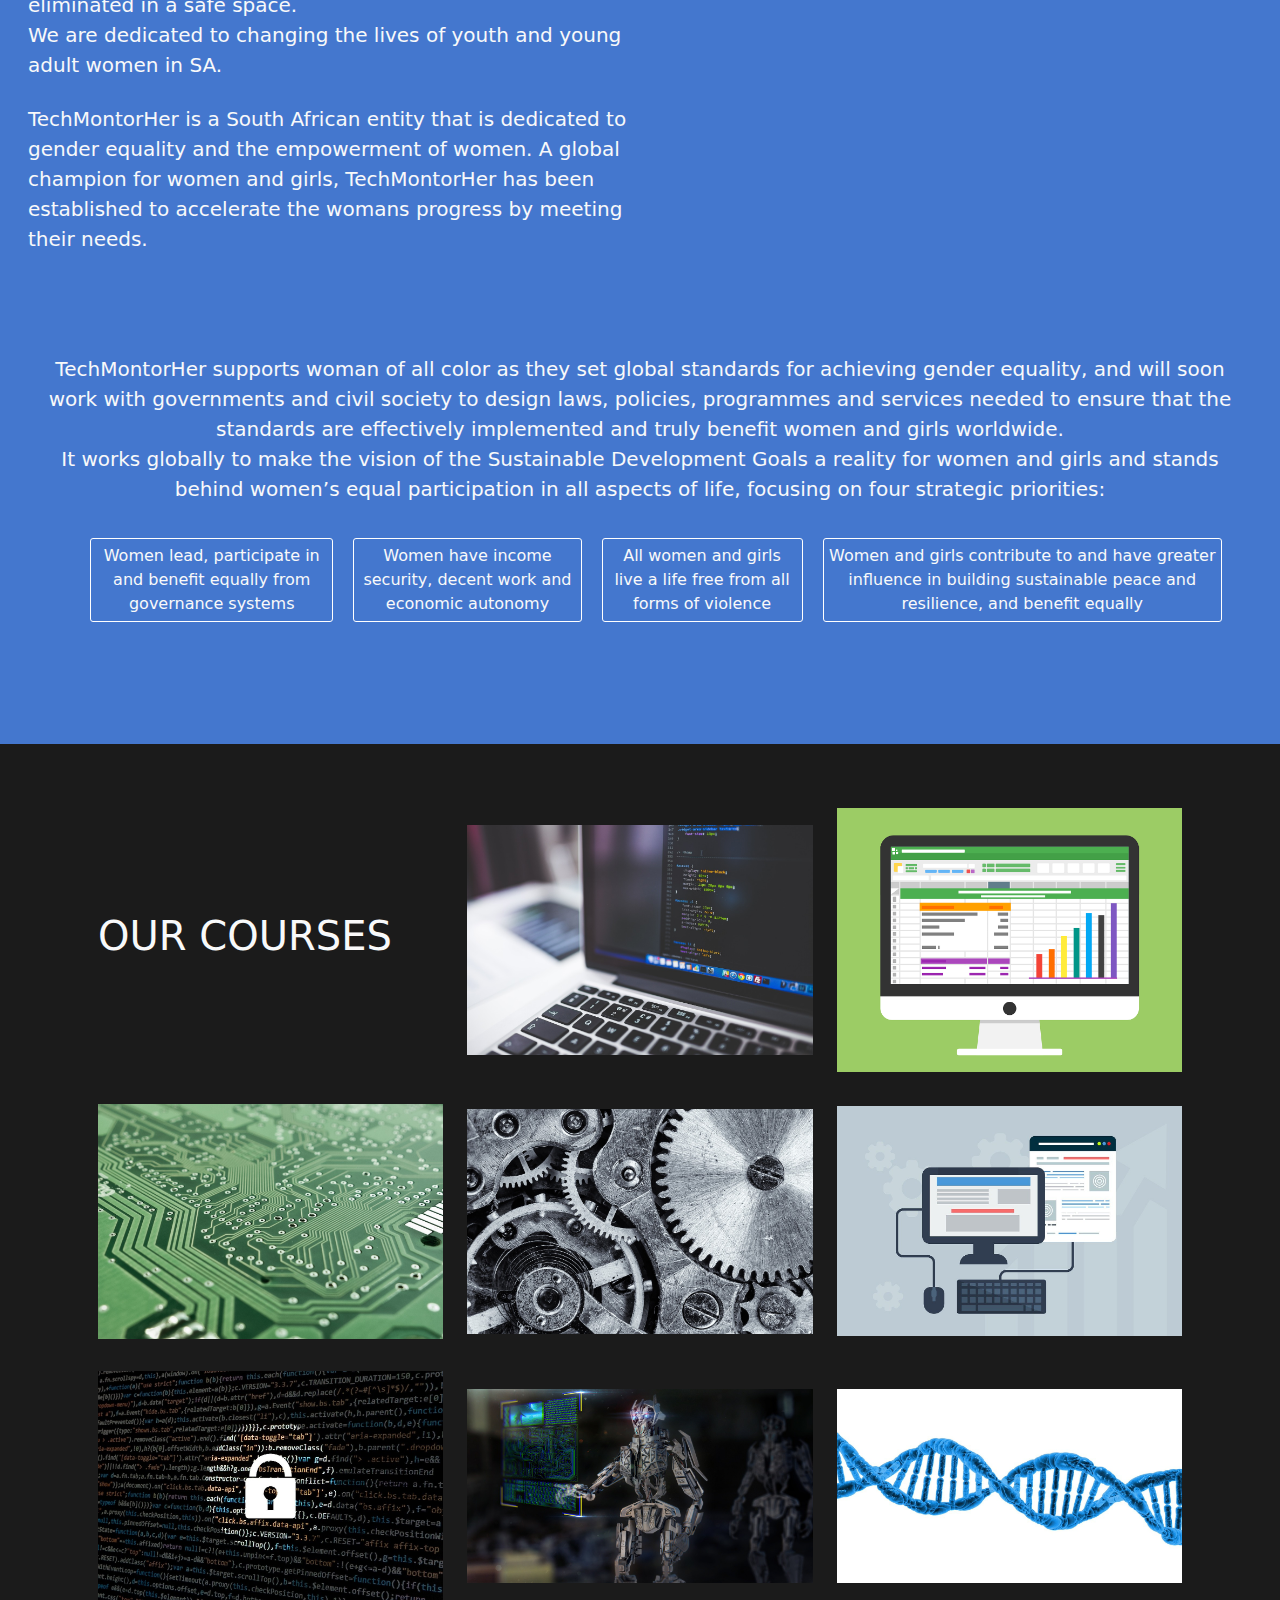
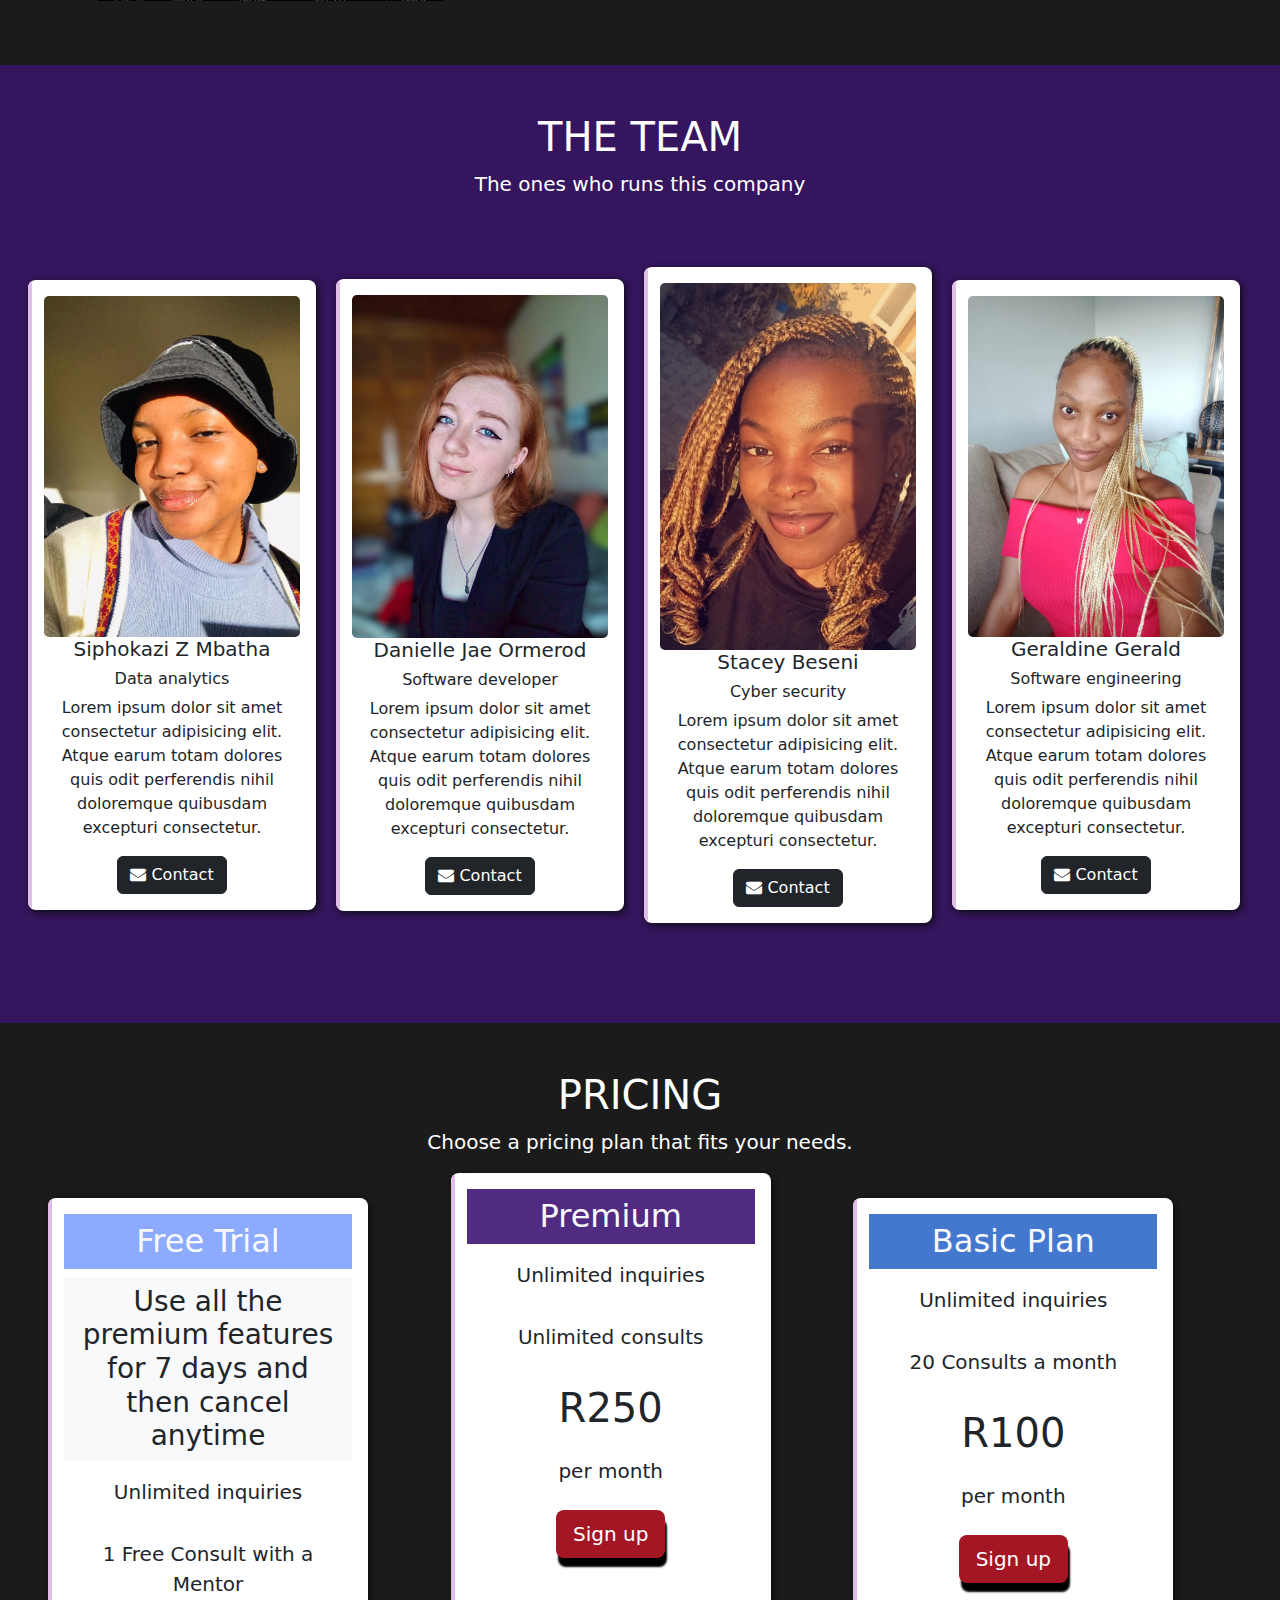
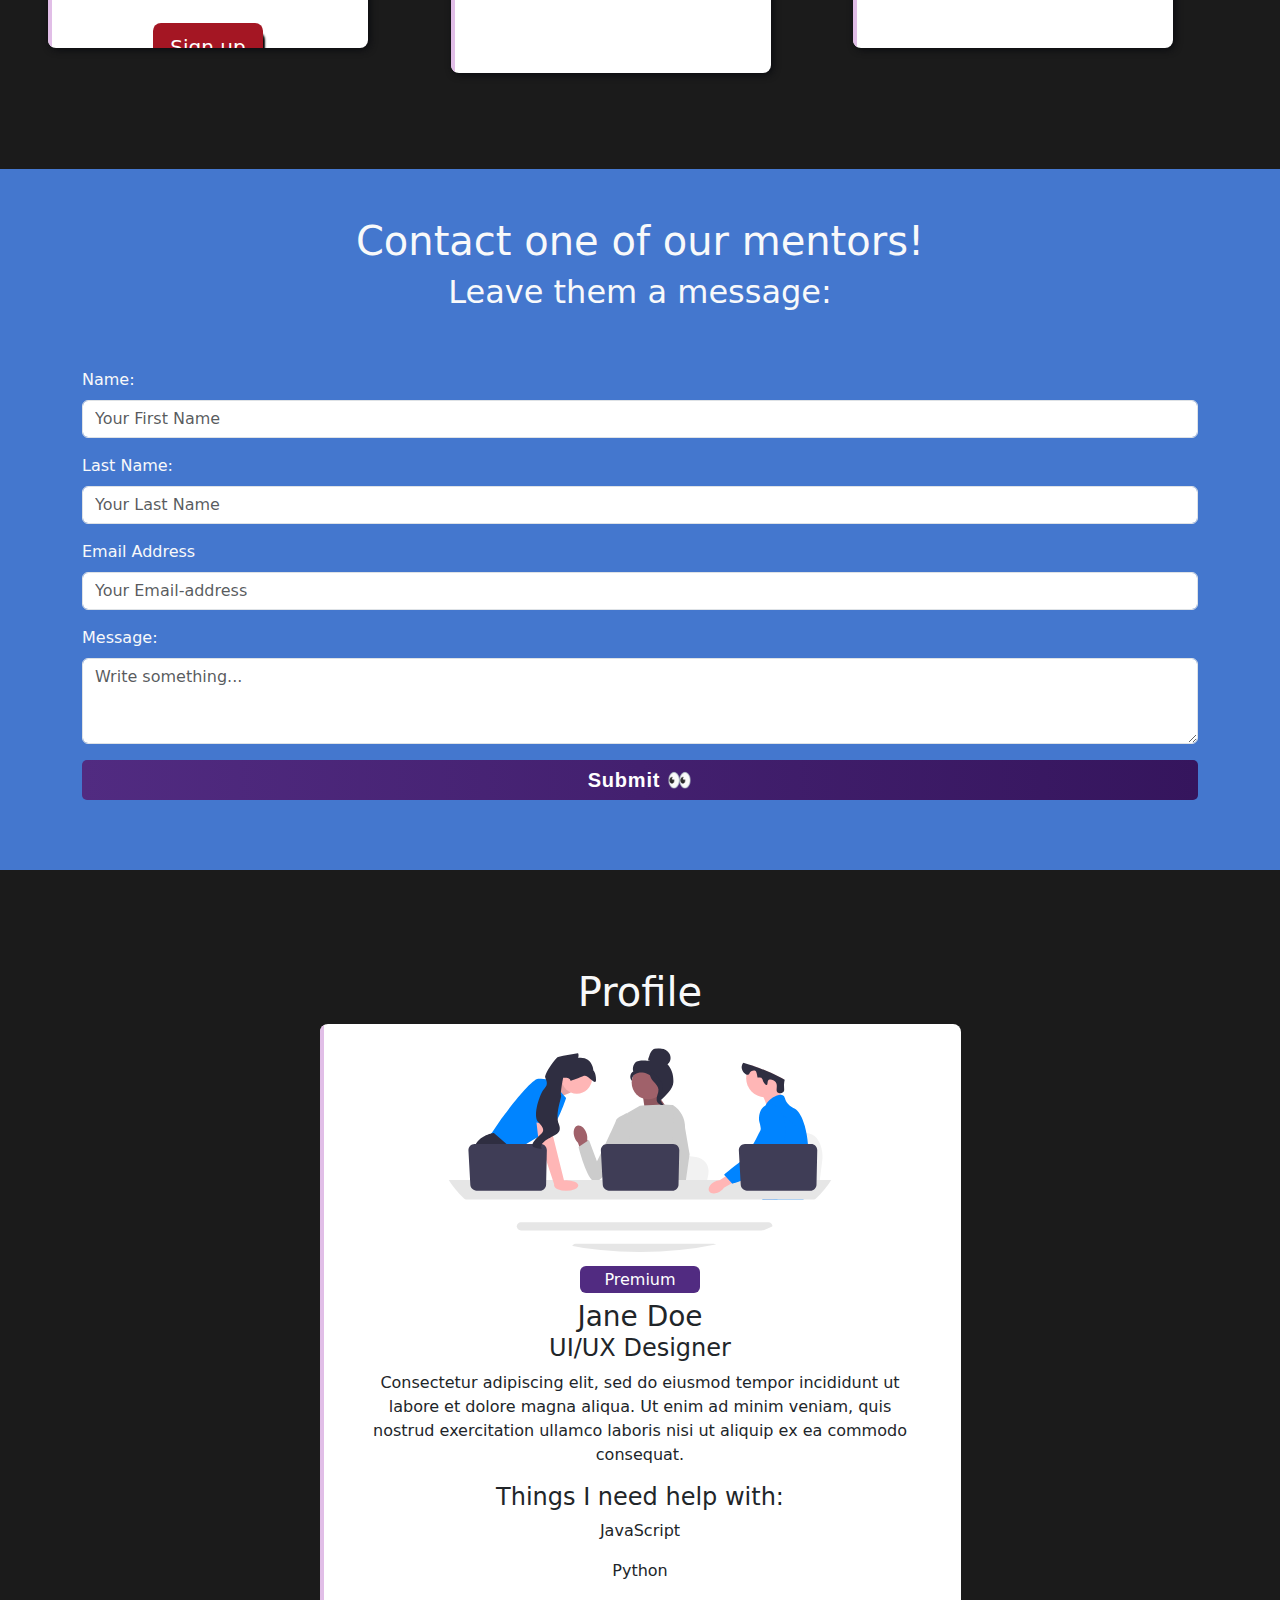
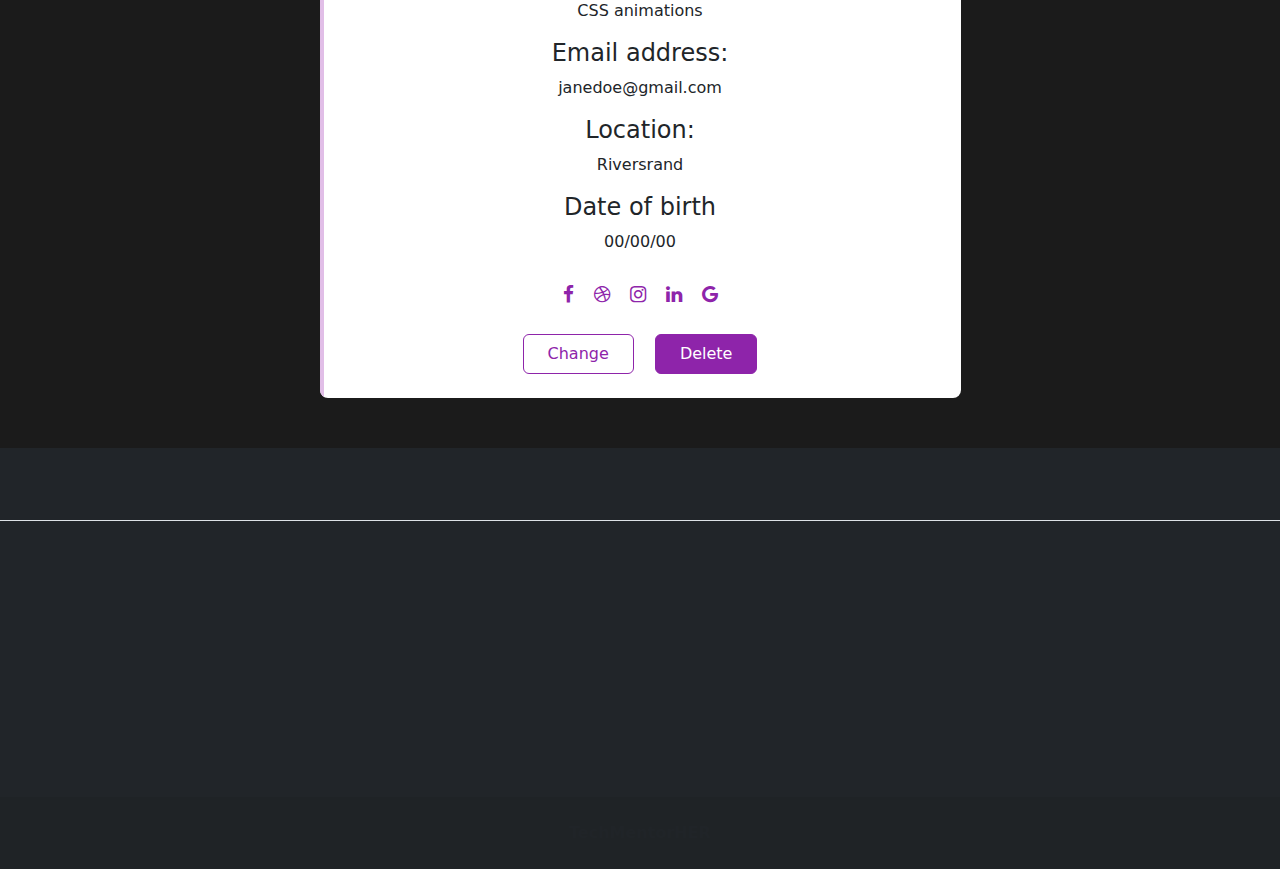
==== commit 435b4ea5: "courses-section added" ====
--- a/index.html
+++ b/index.html
@@ -1,445 +1,485 @@
 <!DOCTYPE html>
 <html>
-<title>TechMentorHER</title>
-<meta charset="UTF-8">
-<meta name="viewport" content="width=device-width, initial-scale=1">
-<link rel="stylesheet" href="https://fonts.googleapis.com/css?family=Raleway">
-<link rel="stylesheet" href="https://cdnjs.cloudflare.com/ajax/libs/font-awesome/4.7.0/css/font-awesome.min.css">
-<link href="https://cdn.jsdelivr.net/npm/bootstrap@5.1.1/dist/css/bootstrap.min.css" rel="stylesheet">
-<link href="https://cdnjs.cloudflare.com/ajax/libs/animate.css/3.7.2/animate.min.css" rel="stylesheet">
-<link rel="shortcut icon" href="./favicon_io/favicon.ico">
-<link rel="stylesheet" href="styles.css">
-
-<!--Nav-bar-->
-<nav id="nav-bar" class="navbar nav-expand-lg bg-dark navbar-dark py-3 fixed-top"> 
-  <div class="container">
-    <a href="#" class="navbar-brand">TechMentorHER</a>
-
-    <button class="navbar-toggler" type="button" 
-    data-bs-toggle="collapse" data-bs-target="#navmenu" aria-controls="navmenu" aria-expanded="false" aria-label="Toggle navigation">
-    <span class="navbar-toggler-icon"></span>
-  </button>
-
-    <div class="collapse navbar-collapse" id="navmenu">
-      <ul class="navbar-nav ms-auto mb-2 mb-lg-0">
-        <li class="nav-item">
-          <a href="#search" class="nav-link text-light">Search</a>
-        </li>
-        <li class="nav-item">
-          <a href="#about" class="nav-link active text-light" aria-current="page">About</a>
-        </li>
-        <li class="nav-item">
-          <a href="#pricing" class="nav-link text-light">Pricing</a>
-        </li>
-        <li class="nav-item">
-          <a href="#mentors" class="nav-link text-light">Connect with Mentors</a>
-        </li>
-        <li class="nav-item">
-          <a href="#profile" class="nav-link text-light">Profile</a>
-        </li>
-      </ul>  
-    </div>    
-  </div>     
-</nav>
-
-<!-- Card -->
-<div
-  class="bg-image card shadow-1-strong d-flex justify-content-center align-items-center d-none d-sm-block p-5"
-  style="background-image: url(./images/startup-g006ec3304_1920.jpg);"
->
-  <div class="container card-body text-white p-5 m-5" id="titles">
-    <h1 class="card-title">Struggling with your work? <br> Can't seem to cope by yourself?</h1>
-    <h2 class="card-text">
-      Sign up with our mentorship program!
-    </h2>
-    <a href="#!" class="btn info">Learn More!</a>
+<head>
+  <title>TechMentorHER</title>
+  <meta charset="UTF-8">
+  <meta name="viewport" content="width=device-width, initial-scale=1">
+  <link rel="stylesheet" href="https://fonts.googleapis.com/css?family=Raleway">
+  <link rel="stylesheet" href="https://cdnjs.cloudflare.com/ajax/libs/font-awesome/4.7.0/css/font-awesome.min.css">
+  <link href="https://cdn.jsdelivr.net/npm/bootstrap@5.1.1/dist/css/bootstrap.min.css" rel="stylesheet">
+  <link href="https://cdnjs.cloudflare.com/ajax/libs/animate.css/3.7.2/animate.min.css" rel="stylesheet">
+  <link rel="shortcut icon" href="./favicon_io/favicon.ico">
+  <link rel="stylesheet" href="styles.css">
+</head>
+<body data-bs-spy="scroll" data-bs-target=".navbar" data-bs-offsset="50">
+  <!--Nav-bar-->
+  <nav id="nav-bar" class="navbar nav-expand-lg bg-dark navbar-dark py-3 fixed-top"> 
+    <div class="container">
+      <a href="#" class="navbar-brand">TechMentorHER</a>
+
+      <button class="navbar-toggler" type="button" 
+      data-bs-toggle="collapse" data-bs-target="#navmenu" aria-controls="navmenu" aria-expanded="false" aria-label="Toggle navigation">
+      <span class="navbar-toggler-icon"></span>
+    </button>
+
+      <div class="collapse navbar-collapse" id="navmenu">
+        <ul class="navbar-nav ms-auto mb-2 mb-lg-0">
+          <li class="nav-item">
+            <a href="#search" class="nav-link text-light">Search</a>
+          </li>
+          <li class="nav-item">
+            <a href="#about" class="nav-link active text-light" aria-current="page">About</a>
+          </li>
+          <li class="nav-item">
+            <a href="#courses" class="nav-link text-light">Our Courses</a>
+          </li>
+          <li class="nav-item">
+            <a href="#mentors" class="nav-link text-light">Connect with Mentors</a>
+          </li>
+          <li class="nav-item">
+            <a href="profile.html" class="nav-link text-light">Profile</a>
+          </li>
+        </ul>  
+      </div>    
+    </div>     
+  </nav>
+
+  <!-- Hero-section -->
+  <div
+    class="bg-image card shadow-1-strong d-flex justify-content-center align-items-center d-none d-sm-block p-5"
+    style="background-image: url(./images/startup-g006ec3304_1920.jpg);" id="home"
+  >
+    <div class="container card-body text-white p-5 m-5" id="titles">
+      <h1 class="card-title">Struggling with your work? <br> Can't seem to cope by yourself?</h1>
+      <h2 class="card-text">
+        Sign up with our mentorship program!
+      </h2>
+      <a href="#!" class="btn info">Learn More!</a>
+    </div>
   </div>
-</div>
-<!-- Card -->
-
-<!--About Us! section-->
-<div class="container-fluid p-5 text-light" id="about">
-  <h1 class="text-center">ABOUT US!</h1>
-  <p class="text-center lead">We are a dedicated platform that aims on to providing women and girls of color a space to be heard and taken care of, so that they know that their voice matters and that they bring value to any space they find themselves in.</p>
-  <div class="row d-flex justify-content-between align-items-center g-5 pb-5">
-    <div class="col p-1">
-      <img src="https://img.freepik.com/premium-vector/women-support-women-back-view-three-women-supporting-each-other-friends-hug-concept_106796-1360.jpg" alt="" class="img-fluid" alt="">
-    </div>
-    <div class="col p-1">
-      <h1 class="my-4">Our Mission</h1>
-      <p class="lead my-4">We provide two services from mentoring to enrichent to enhance knowledge in the Tech world. For them to build on self-confidence, and level the playing field so they have the tools they need to succeed in school and in the workplace. We also provide free consulting and encourage them in order to ensure that their feeling of being inferior is eliminated in a safe space.</p>
-    </div>
-</div>
-
-  <div class="row d-flex justify-content-between align-items-center g-5 pb-5">
-    <div class="col p-1">
-      <p class="lead my-4">
-        We provide two services from mentoring to enrichent to enhance knowledge in the Tech world. For them to build on self-confidence, and level the playing field so they have the tools they need to succeed in school and in the workplace. We also provide free consulting and encourage them in order to ensure that their feeling of being inferior is eliminated in a safe space. <br>
-        We are dedicated to changing the lives of youth and young adult women in SA.<br>
-      </p>
-      <p class="lead my-4">
-        TechMontorHer is a South African entity that is dedicated to gender equality and the empowerment of women. A global champion for women and girls, TechMontorHer has been established to accelerate the womans progress by meeting their needs. <br>
-      </p>   
-    </div>
-
-    <div class="col p-1">
-      <img src="https://media.istockphoto.com/id/1150963931/vector/flat-young-woman-and-man-helping-and-growing-together.jpg?s=612x612&w=0&k=20&c=_5uJgDfENUrgis91pkJ7FVm3YTN2PbtBsSyg_czB6dE=" class="img-fluid" alt="">
-    </div>
-
-    <div class="text-center" id="end-about">
-      <p class="lead my-4">
-        TechMontorHer supports woman of all color as they set global standards for achieving gender equality, and will soon work with governments and civil society to design laws, policies, programmes and services needed to ensure that the standards are effectively implemented and truly benefit women and girls worldwide. <br>
-        It works globally to make the vision of the Sustainable Development Goals a reality for women and girls and stands behind women’s equal participation in all aspects of life, focusing on four strategic priorities:
-      </p>
-      <ul class="col">
-        <li class="small-boxes">Women lead, participate in and benefit equally from governance systems</li>
-        <li class="small-boxes">Women have income security, decent work and economic autonomy</li>
-        <li class="small-boxes">All women and girls live a life free from all forms of violence </li>
-        <li class="small-boxes">Women and girls contribute to and have greater influence in building sustainable peace and resilience, and benefit equally </li>   
-      </ul>
-    </div>
+
+  <!--About Us! section-->
+  <div class="container-fluid p-5 text-light" id="about">
+    <h1 class="text-center">ABOUT US!</h1>
+    <p class="text-center lead">We are a dedicated platform that aims on to providing women and girls of color a space to be heard and taken care of, so that they know that their voice matters and that they bring value to any space they find themselves in.</p>
+    <div class="row d-flex justify-content-between align-items-center g-5 pb-5">
+      <div class="col p-1">
+        <img src="https://img.freepik.com/premium-vector/women-support-women-back-view-three-women-supporting-each-other-friends-hug-concept_106796-1360.jpg" alt="" class="img-fluid" alt="">
+      </div>
+      <div class="col p-1">
+        <h1 class="my-4">Our Mission</h1>
+        <p class="lead my-4">We provide two services from mentoring to enrichent to enhance knowledge in the Tech world. For them to build on self-confidence, and level the playing field so they have the tools they need to succeed in school and in the workplace. We also provide free consulting and encourage them in order to ensure that their feeling of being inferior is eliminated in a safe space.</p>
+      </div>
   </div>
-</div> 
-
-<!-- Team Section -->
-<div class="container-fluid p-5" id="team">
-  <div class="container pb-5">
-    <h1 class="text-center">THE TEAM</h1>
-  <p class="text-center lead">The ones who runs this company</p>
-  </div>  
+
+    <div class="row d-flex justify-content-between align-items-center g-5 pb-5">
+      <div class="col p-1">
+        <p class="lead my-4">
+          We provide two services from mentoring to enrichent to enhance knowledge in the Tech world. For them to build on self-confidence, and level the playing field so they have the tools they need to succeed in school and in the workplace. We also provide free consulting and encourage them in order to ensure that their feeling of being inferior is eliminated in a safe space. <br>
+          We are dedicated to changing the lives of youth and young adult women in SA.<br>
+        </p>
+        <p class="lead my-4">
+          TechMontorHer is a South African entity that is dedicated to gender equality and the empowerment of women. A global champion for women and girls, TechMontorHer has been established to accelerate the womans progress by meeting their needs. <br>
+        </p>   
+      </div>
+
+      <div class="col p-1">
+        <img src="https://media.istockphoto.com/id/1150963931/vector/flat-young-woman-and-man-helping-and-growing-together.jpg?s=612x612&w=0&k=20&c=_5uJgDfENUrgis91pkJ7FVm3YTN2PbtBsSyg_czB6dE=" class="img-fluid" alt="">
+      </div>
+
+      <div class="text-center" id="end-about">
+        <p class="lead my-4">
+          TechMontorHer supports woman of all color as they set global standards for achieving gender equality, and will soon work with governments and civil society to design laws, policies, programmes and services needed to ensure that the standards are effectively implemented and truly benefit women and girls worldwide. <br>
+          It works globally to make the vision of the Sustainable Development Goals a reality for women and girls and stands behind women’s equal participation in all aspects of life, focusing on four strategic priorities:
+        </p>
+        <ul class="col">
+          <li class="small-boxes">Women lead, participate in and benefit equally from governance systems</li>
+          <li class="small-boxes">Women have income security, decent work and economic autonomy</li>
+          <li class="small-boxes">All women and girls live a life free from all forms of violence </li>
+          <li class="small-boxes">Women and girls contribute to and have greater influence in building sustainable peace and resilience, and benefit equally </li>   
+        </ul>
+      </div>
+    </div>
+  </div> 
+
+  <!-- Courses Section -->
+  <section class="container-fluid p-5" id="courses">
+    <div class="container">
+    <div class="row d-sm-flex justify-content-between align-items-center g-4 p-3">
+      <div class="col-md text-light">
+        <h1 class="">OUR COURSES</h1>
+      </div>
+      <div class="col-md">
+        <img src="./images/coding-1853305_1280.jpg" alt="" class="img-fluid" id="hover">
+      </div>
+      <div class="col-md">
+        <img src="./images/accountant-1794122_1280.png" alt="" class="img-fluid" id="hover">
+      </div>
+    </div>
+    <div class="row d-sm-flex justify-content-between align-items-center g-4 p-3">
+      <div class="col-md">
+        <img src="./images/board-453758_1280.jpg" alt="" class="img-fluid" id="hover">
+      </div>
+      <div class="col-md">
+        <img src="./images/macro-1452987_1280.jpg" alt="" class="img-fluid" id="hover">
+      </div>
+      <div class="col-md">
+        <img src="./images/web-design-3411373_1280.jpg" alt="" class="img-fluid" id="hover">
+      </div>
+    </div>
+    <div class="row d-sm-flex justify-content-between align-items-center g-4 p-3">
+      <div class="col-md">
+        <img src="./images/hacker-1944688_1280.jpg" alt="" class="img-fluid" id="hover">
+      </div>
+      <div class="col-md">
+        <img src="./images/robot-2301646_1280.jpg" alt="" class="img-fluid" id="hover">
+      </div>
+      <div class="col-md">
+        <img src="./images/dna-163710_1280.jpg" alt="" class="img-fluid" id="hover">
+      </div>
+    </div>
+    </div>
+  </section>
+
+  <!-- Team Section -->
+  <div class="container-fluid p-5" id="team">
+    <div class="container pb-5">
+      <h1 class="text-center">THE TEAM</h1>
+    <p class="text-center lead">The ones who runs this company</p>
+    </div>  
+    
+    <div class="row d-flex justify-content-between align-items-center g-5 pb-5">
+      <div class="col p-1">
+        <div class="card text-dark" style="width: 18rem;" id="box">
+          <div class="card-body text-center">
+            <div>
+              <img src="./images/sipho.jpg" alt="" class="card-img img-fluid" style="width: 18rem;">
+            </div>
+            <h5 class="card-title">Siphokazi Z Mbatha</h5>
+            <h6>Data analytics</h6>
+            <p class="card-text">
+              Lorem ipsum dolor sit amet consectetur adipisicing elit. Atque earum totam dolores quis odit perferendis nihil doloremque quibusdam excepturi consectetur.
+            </p>
+            <a href="#" class="btn btn-dark"><i class="fa fa-envelope"></i> Contact</a>
+          </div>
+        </div>
+      </div>
+      
+      <div class="col p-1">
+        <div class="card text-dark" style="width: 18rem;" id="box">
+          <div class="card-body text-center">
+            <div>
+              <img src="./images/selfie.jpg" alt="" class="card-img img-fluid" style="width: 18rem;">
+            </div>
+            <h5 class="card-title">Danielle Jae Ormerod</h5>
+            <h6>Software developer</h6>
+            <p class="card-text">
+              Lorem ipsum dolor sit amet consectetur adipisicing elit. Atque earum totam dolores quis odit perferendis nihil doloremque quibusdam excepturi consectetur.
+            </p>
+            <a href="#" class="btn btn-dark"><i class="fa fa-envelope"></i> Contact</a>
+          </div>
+        </div>
+      </div>
+
+      <div class="col p-1">
+        <div class="card text-dark" style="width: 18rem;" id="box">
+          <div class="card-body text-center">
+            <div>
+              <img src="./images/stacey.jpg" alt="" class="card-img img-fluid" style="width: 18rem;">
+            </div>
+            <h5 class="card-title">Stacey Beseni</h5>
+            <h6>Cyber security</h6>
+            <p class="card-text">
+              Lorem ipsum dolor sit amet consectetur adipisicing elit. Atque earum totam dolores quis odit perferendis nihil doloremque quibusdam excepturi consectetur.
+            </p>
+            <a href="#" class="btn btn-dark"><i class="fa fa-envelope"></i> Contact</a>
+          </div>
+        </div>
+      </div>
+
+      <div class="col p-1">
+        <div class="card text-dark" style="width: 18rem;" id="box">
+          <div class="card-body text-center">
+            <div>
+              <img src="./images/deen.jpg" alt="" class="card-img img-fluid" style="width: 18rem;">
+            </div>
+            <h5 class="card-title">Geraldine Gerald</h5>
+            <h6>Software engineering</h6>
+            <p class="card-text">
+              Lorem ipsum dolor sit amet consectetur adipisicing elit. Atque earum totam dolores quis odit perferendis nihil doloremque quibusdam excepturi consectetur.
+            </p>
+            <a href="#" class="btn btn-dark"><i class="fa fa-envelope"></i> Contact</a>
+          </div>
+        </div>
+      </div>
+    </div>
+  </div>
+
+  <!-- Pricing Section -->
+  <section class="container-fluid p-5" id="pricing">
+    <div class="container text-center">
+      <h1>PRICING</h1>
+      <p class="lead">Choose a pricing plan that fits your needs.</p>
+    </div>
+    
+    <div class="row d-sm-flex justify-content-between align-items-center g-4 pb-5">
+      <div class="col-md">
+        <div class="card text-dark" style="width: 20rem; height: 450px;" id="box">
+          <div class="card-body text-center">
+            <h2 class="card-title text-light p-2" id="card-1">Free Trial</h2>
+            <h3 class="card-text bg-light text-dark p-2">Use all the premium features for 7 days and then cancel anytime<br></h3>
+            <p class="card-text lead p-2">
+              Unlimited inquiries
+            </p>
+            <p class="card-text lead p-2">
+              1 Free Consult with a Mentor
+            </p>
+            <button class="btn btn-lg" id="sign-up">Sign up</button>
+          </div>
+        </div>
+      </div>
+
+
+      <div class="col-md">
+        <div class="card text-dark" style="width: 20rem; height: 500px;" id="box">
+          <div class="card-body text-center">
+            <h2 class="card-title text-light p-2" id="card-3">Premium</h2>
+            <p class="card-text lead p-2">
+              Unlimited inquiries
+            </p>
+            <p class="card-text lead p-2">
+              Unlimited consults
+            </p>
+            <p class="card-text h1 p-2">
+              R250
+            </p>
+            <p class="card-text lead p-2">
+              per month
+            </p>
+            <button class="btn btn-lg" id="sign-up">Sign up</button>
+          </div>
+        </div>
+      </div>
+
+      <div class="col-md">
+        <div class="card text-dark" style="width: 20rem; height: 450px;" id="box">
+          <div class="card-body text-center">
+            <h2 class="card-title text-light p-2" id="card-2">Basic Plan</h2>
+            <p class="card-text lead p-2">
+              Unlimited inquiries
+            </p>
+            <p class="card-text lead p-2">
+              20 Consults a month
+            </p>
+            <p class="card-text h1 p-2">
+              R100
+            </p>
+            <p class="card-text lead p-2">
+              per month
+            </p>
+            <button class="btn btn-lg" id="sign-up">Sign up</button>
+          </div>
+        </div>
+      </div>
+  </div>
+  </section>
+
+  <!--Contact-->
+  <section class="contact container-fluid text-light" id="mentors">
+    <div class="container">
+      <div class="subtitles text-center p-5">
+        <h1>Contact one of our mentors!</h1>
+        <h2>Leave them a message:</h2>
+
+      </div>
+
+      <div class="mb-3">
+        <label for="name" class="form-label">Name:</label>
+        <input type="text" class="form-control" id="name" placeholder="Your First Name" required>
+      </div>
+      <div class="mb-3">
+        <label for="last-name" class="form-label">Last Name:</label>
+        <input type="text" class="form-control" id="last-name" placeholder="Your Last Name" required>
+      </div>
+      <div class="mb-3">
+        <label for="name" class="form-label">Email Address</label>
+        <input type="email" class="form-control" id="email" placeholder="Your Email-address" required>
+      </div>
+      <div class="mb-3">
+        <label for="text-area" class="form-label">Message:</label>
+        <textarea id="text-area" rows="3" class="form-control" placeholder="Write something..."></textarea>
+      </div>
+      <div class="mb-3">
+        <button class="submit" type="submit"><span>Submit 👀 </span></button>
+      </div>
+    </div>
+  </section>
+
+  <!--Profile-->
+  <div class="container mt-5" id="profile">  
+    <h1 class="text-center text-light">Profile</h1>  
+    <div class="row d-flex justify-content-center">    
+        <div class="col-md-7">         
+            <div class="card p-3 py-4"> 
+                      
+                <div class="text-center">
+                    <img src="images/undraw_engineering_team_a7n2 (1).svg" width="400" class="rounded-circle">
+                </div>
+                
+                <div class="text-center mt-3">
+                    <span class="p-1 px-4 rounded text-white" id="card-3">Premium</span>
+                    <h3 class="mt-2 mb-0">Jane Doe</h3>
+                    <h4>UI/UX Designer</h4>
+                    
+                    <div class="px-4 mt-1">
+                        <p>Consectetur adipiscing elit, sed do eiusmod tempor incididunt ut labore et dolore magna aliqua. Ut enim ad minim veniam, quis nostrud exercitation ullamco laboris nisi ut aliquip ex ea commodo consequat. </p>
+                        <h4>Things I need help with:</h4>
+                        <p>JavaScript</p>
+                        <p>Python</p>
+                        <p>CSS animations</p>
+                        <h4>Email address:</h4>
+                        <p>janedoe@gmail.com</p>
+                        <h4>Location:</h4>
+                        <p>Riversrand</p>
+                        <h4>Date of birth</h4>
+                        <p>00/00/00</p>
+                    </div>
+                    
+                    <ul class="social-list">
+                        <li><i class="fa fa-facebook"></i></li>
+                        <li><i class="fa fa-dribbble"></i></li>
+                        <li><i class="fa fa-instagram"></i></li>
+                        <li><i class="fa fa-linkedin"></i></li>
+                        <li><i class="fa fa-google"></i></li>
+                    </ul>
+                    
+                    <div class="buttons">
+                        <button class="btn btn-outline-primary px-4">Change</button>
+                        <button class="btn btn-primary px-4 ms-3">Delete</button>
+                    </div>
+                </div>
+            </div> 
+        </div> 
+    </div>
+  </div>
+
+  <!-- Footer -->
+  <footer class="text-center text-light bg-dark text-muted">
+    <!-- Section: Social media -->
+    <section class="d-flex justify-content-center justify-content-lg-between p-4 border-bottom">
+      <!-- Left -->
+      <div class="me-5 d-none d-lg-block">
+        <span>Get connected with us on social networks:</span>
+      </div>
+      <!-- Left -->
+
+      <!-- Right -->
+      <div>
+        <a href="" class="me-4 text-reset">
+          <i class="fa fa-facebook-f"></i>
+        </a>
+        <a href="" class="me-4 text-reset">
+          <i class="fa fa-twitter"></i>
+        </a>
+        <a href="" class="me-4 text-reset">
+          <i class="fa fa-google"></i>
+        </a>
+        <a href="" class="me-4 text-reset">
+          <i class="fa fa-instagram"></i>
+        </a>
+        <a href="" class="me-4 text-reset">
+          <i class="fa fa-linkedin"></i>
+        </a>
+      </div>
+      <!-- Right -->
+    </section>
+    <!-- Section: Social media -->
+
+    <!-- Section: Links  -->
+    <section class="">
+      <div class="container text-center text-md-start mt-5">
+        <!-- Grid row -->
+        <div class="row mt-3">
+          <!-- Grid column -->
+          <div class="col-md-3 col-lg-4 col-xl-3 mx-auto mb-4">
+            <!-- Content -->
+            <h6 class="text-uppercase fw-bold mb-4">
+              <i class="fas fa-gem me-3"></i>TechMentorHER
+            </h6>
+            <p>
+              Lorem ipsum dolor sit amet consectetur adipisicing elit. Labore molestias beatae minima voluptate illum alias!
+            </p>
+          </div>
+          <!-- Grid column -->
+
+          <!-- Grid column -->
+          <div class="col-md-2 col-lg-2 col-xl-2 mx-auto mb-4">
+            <!-- Links -->
+            <h6 class="text-uppercase fw-bold mb-4">
+              Products
+            </h6>
+            <p>
+              <a href="#about" class="text-reset">About</a>
+            </p>
+            <p>
+              <a href="#work" class="text-reset">Our Work</a>
+            </p>
+          </div>
+          <!-- Grid column -->
+
+          <!-- Grid column -->
+          <div class="col-md-3 col-lg-2 col-xl-2 mx-auto mb-4">
+            <!-- Links -->
+            <h6 class="text-uppercase fw-bold mb-4">
+              Useful links
+            </h6>
+            <p>
+              <a href="#pricing" class="text-reset">Pricing</a>
+            </p>
+            <p>
+              <a href="#!" class="text-reset">Settings</a>
+            </p>
+            <p>
+              <a href="#contact" class="text-reset">Mentors</a>
+            </p>
+            <p>
+              <a href="#contact" class="text-reset">Help</a>
+            </p>
+          </div>
+          <!-- Grid column -->
+
+          <!-- Grid column -->
+          <div class="col-md-4 col-lg-3 col-xl-3 mx-auto mb-md-0 mb-4">
+            <!-- Links -->
+            <h6 class="text-uppercase fw-bold mb-4">Contact</h6>
+            <p><i class="fa fa-home me-3"></i> South Africa</p>
+            <p>
+              <i class="fa fa-envelope me-3"></i>
+              info@example.com
+            </p>
+            <p><i class="fa fa-phone me-3"></i> + 27 234 567 88</p>
+            <p><i class="fa fa-print me-3"></i> + 27 234 567 89</p>
+          </div>
+          <!-- Grid column -->
+        </div>
+        <!-- Grid row -->
+      </div>
+    </section>
+    <!-- Section: Links  -->
+
+    <!-- Copyright -->
+    <div class="text-center p-4" style="background-color: rgba(0, 0, 0, 0.05);">
+      <a class="text-reset fw-bold" href="https://mdbootstrap.com/">TechMentorHER</a>
+    </div>
+    <!-- Copyright -->
+  </footer>
   
-  <div class="row d-flex justify-content-between align-items-center g-5 pb-5">
-    <div class="col p-1">
-      <div class="card text-dark" style="width: 18rem;" id="box">
-        <div class="card-body text-center">
-          <div>
-            <img src="./images/sipho.jpg" alt="" class="card-img img-fluid" style="width: 18rem;">
-          </div>
-          <h5 class="card-title">Siphokazi Z Mbatha</h5>
-          <h6>Data analytics</h6>
-          <p class="card-text">
-            Lorem ipsum dolor sit amet consectetur adipisicing elit. Atque earum totam dolores quis odit perferendis nihil doloremque quibusdam excepturi consectetur.
-          </p>
-          <a href="#" class="btn btn-dark"><i class="fa fa-envelope"></i> Contact</a>
-        </div>
-      </div>
-    </div>
-    
-    <div class="col p-1">
-      <div class="card text-dark" style="width: 18rem;" id="box">
-        <div class="card-body text-center">
-          <div>
-            <img src="./images/selfie.jpg" alt="" class="card-img img-fluid" style="width: 18rem;">
-          </div>
-          <h5 class="card-title">Danielle Jae Ormerod</h5>
-          <h6>Software developer</h6>
-          <p class="card-text">
-            Lorem ipsum dolor sit amet consectetur adipisicing elit. Atque earum totam dolores quis odit perferendis nihil doloremque quibusdam excepturi consectetur.
-          </p>
-          <a href="#" class="btn btn-dark"><i class="fa fa-envelope"></i> Contact</a>
-        </div>
-      </div>
-    </div>
-
-    <div class="col p-1">
-      <div class="card text-dark" style="width: 18rem;" id="box">
-        <div class="card-body text-center">
-          <div>
-            <img src="./images/stacey.jpg" alt="" class="card-img img-fluid" style="width: 18rem;">
-          </div>
-          <h5 class="card-title">Stacey Beseni</h5>
-          <h6>Cyber security</h6>
-          <p class="card-text">
-            Lorem ipsum dolor sit amet consectetur adipisicing elit. Atque earum totam dolores quis odit perferendis nihil doloremque quibusdam excepturi consectetur.
-          </p>
-          <a href="#" class="btn btn-dark"><i class="fa fa-envelope"></i> Contact</a>
-        </div>
-      </div>
-    </div>
-
-    <div class="col p-1">
-      <div class="card text-dark" style="width: 18rem;" id="box">
-        <div class="card-body text-center">
-          <div>
-            <img src="./images/deen.jpg" alt="" class="card-img img-fluid" style="width: 18rem;">
-          </div>
-          <h5 class="card-title">Geraldine Gerald</h5>
-          <h6>Software engineering</h6>
-          <p class="card-text">
-            Lorem ipsum dolor sit amet consectetur adipisicing elit. Atque earum totam dolores quis odit perferendis nihil doloremque quibusdam excepturi consectetur.
-          </p>
-          <a href="#" class="btn btn-dark"><i class="fa fa-envelope"></i> Contact</a>
-        </div>
-      </div>
-    </div>
-  </div>
-</div>
-
-<!-- Pricing Section -->
-<section class="container-fluid p-5" id="pricing">
-  <div class="container text-center">
-    <h1>PRICING</h1>
-    <p class="lead">Choose a pricing plan that fits your needs.</p>
-  </div>
-  
-  <div class="row d-sm-flex justify-content-between align-items-center g-4 pb-5">
-    <div class="col-md">
-      <div class="card text-dark" style="width: 20rem; height: 450px;" id="box">
-        <div class="card-body text-center">
-          <h2 class="card-title text-light p-2" id="card-1">Free Trial</h2>
-          <h3 class="card-text bg-light text-dark p-2">Use all the premium features for 7 days and then cancel anytime<br></h3>
-          <p class="card-text lead p-2">
-            Unlimited inquiries
-          </p>
-          <p class="card-text lead p-2">
-            1 Free Consult with a Mentor
-          </p>
-          <button class="btn btn-lg" id="sign-up">Sign up</button>
-        </div>
-      </div>
-    </div>
-
-
-    <div class="col-md">
-      <div class="card text-dark" style="width: 20rem; height: 500px;" id="box">
-        <div class="card-body text-center">
-          <h2 class="card-title text-light p-2" id="card-3">Premium</h2>
-          <p class="card-text lead p-2">
-            Unlimited inquiries
-          </p>
-          <p class="card-text lead p-2">
-            Unlimited consults
-          </p>
-          <p class="card-text h1 p-2">
-            R250
-          </p>
-          <p class="card-text lead p-2">
-            per month
-          </p>
-          <button class="btn btn-lg" id="sign-up">Sign up</button>
-        </div>
-      </div>
-    </div>
-
-    <div class="col-md">
-      <div class="card text-dark" style="width: 20rem; height: 450px;" id="box">
-        <div class="card-body text-center">
-          <h2 class="card-title text-light p-2" id="card-2">Basic Plan</h2>
-          <p class="card-text lead p-2">
-            Unlimited inquiries
-          </p>
-          <p class="card-text lead p-2">
-            20 Consults a month
-          </p>
-          <p class="card-text h1 p-2">
-            R100
-          </p>
-          <p class="card-text lead p-2">
-            per month
-          </p>
-          <button class="btn btn-lg" id="sign-up">Sign up</button>
-        </div>
-      </div>
-    </div>
-</div>
-</section>
-
-<!--Contact-->
-<section class="contact container-fluid text-light" id="mentors">
-  <div class="container">
-    <div class="subtitles text-center p-5">
-      <h1>Contact one of our mentors!</h1>
-      <h2>Leave them a message:</h2>
-
-    </div>
-
-    <div class="mb-3">
-      <label for="name" class="form-label">Name:</label>
-      <input type="text" class="form-control" id="name" placeholder="Your First Name" required>
-    </div>
-    <div class="mb-3">
-      <label for="last-name" class="form-label">Last Name:</label>
-      <input type="text" class="form-control" id="last-name" placeholder="Your Last Name" required>
-    </div>
-    <div class="mb-3">
-      <label for="name" class="form-label">Email Address</label>
-      <input type="email" class="form-control" id="email" placeholder="Your Email-address" required>
-    </div>
-    <div class="mb-3">
-      <label for="text-area" class="form-label">Message:</label>
-      <textarea id="text-area" rows="3" class="form-control" placeholder="Write something..."></textarea>
-    </div>
-    <div class="mb-3">
-      <button class="submit" type="submit"><span>Submit 👀 </span></button>
-    </div>
-  </div>
-</section>
-
-<!--Profile-->
-<div class="container mt-5" id="profile">  
-  <h1 class="text-center text-light">Profile</h1>  
-  <div class="row d-flex justify-content-center">    
-      <div class="col-md-7">         
-          <div class="card p-3 py-4"> 
-                     
-              <div class="text-center">
-                  <img src="images/undraw_engineering_team_a7n2 (1).svg" width="400" class="rounded-circle">
-              </div>
-              
-              <div class="text-center mt-3">
-                  <span class="p-1 px-4 rounded text-white" id="card-3">Premium</span>
-                  <h3 class="mt-2 mb-0">Jane Doe</h3>
-                  <h4>UI/UX Designer</h4>
-                  
-                  <div class="px-4 mt-1">
-                      <p>Consectetur adipiscing elit, sed do eiusmod tempor incididunt ut labore et dolore magna aliqua. Ut enim ad minim veniam, quis nostrud exercitation ullamco laboris nisi ut aliquip ex ea commodo consequat. </p>
-                      <h4>Things I need help with:</h4>
-                      <p>JavaScript</p>
-                      <p>Python</p>
-                      <p>CSS animations</p>
-                      <h4>Email address:</h4>
-                      <p>janedoe@gmail.com</p>
-                      <h4>Location:</h4>
-                      <p>Riversrand</p>
-                      <h4>Date of birth</h4>
-                      <p>00/00/00</p>
-                  </div>
-                  
-                   <ul class="social-list">
-                      <li><i class="fa fa-facebook"></i></li>
-                      <li><i class="fa fa-dribbble"></i></li>
-                      <li><i class="fa fa-instagram"></i></li>
-                      <li><i class="fa fa-linkedin"></i></li>
-                      <li><i class="fa fa-google"></i></li>
-                  </ul>
-                  
-                  <div class="buttons">
-                      <button class="btn btn-outline-primary px-4">Change</button>
-                      <button class="btn btn-primary px-4 ms-3">Delete</button>
-                  </div>
-              </div>
-          </div> 
-      </div> 
-  </div>
-</div>
-
-<!-- Footer -->
-<footer class="text-center text-light bg-dark text-muted">
-  <!-- Section: Social media -->
-  <section class="d-flex justify-content-center justify-content-lg-between p-4 border-bottom">
-    <!-- Left -->
-    <div class="me-5 d-none d-lg-block">
-      <span>Get connected with us on social networks:</span>
-    </div>
-    <!-- Left -->
-
-    <!-- Right -->
-    <div>
-      <a href="" class="me-4 text-reset">
-        <i class="fa fa-facebook-f"></i>
-      </a>
-      <a href="" class="me-4 text-reset">
-        <i class="fa fa-twitter"></i>
-      </a>
-      <a href="" class="me-4 text-reset">
-        <i class="fa fa-google"></i>
-      </a>
-      <a href="" class="me-4 text-reset">
-        <i class="fa fa-instagram"></i>
-      </a>
-      <a href="" class="me-4 text-reset">
-        <i class="fa fa-linkedin"></i>
-      </a>
-    </div>
-    <!-- Right -->
-  </section>
-  <!-- Section: Social media -->
-
-  <!-- Section: Links  -->
-  <section class="">
-    <div class="container text-center text-md-start mt-5">
-      <!-- Grid row -->
-      <div class="row mt-3">
-        <!-- Grid column -->
-        <div class="col-md-3 col-lg-4 col-xl-3 mx-auto mb-4">
-          <!-- Content -->
-          <h6 class="text-uppercase fw-bold mb-4">
-            <i class="fas fa-gem me-3"></i>TechMentorHER
-          </h6>
-          <p>
-            Lorem ipsum dolor sit amet consectetur adipisicing elit. Labore molestias beatae minima voluptate illum alias!
-          </p>
-        </div>
-        <!-- Grid column -->
-
-        <!-- Grid column -->
-        <div class="col-md-2 col-lg-2 col-xl-2 mx-auto mb-4">
-          <!-- Links -->
-          <h6 class="text-uppercase fw-bold mb-4">
-            Products
-          </h6>
-          <p>
-            <a href="#about" class="text-reset">About</a>
-          </p>
-          <p>
-            <a href="#work" class="text-reset">Our Work</a>
-          </p>
-        </div>
-        <!-- Grid column -->
-
-        <!-- Grid column -->
-        <div class="col-md-3 col-lg-2 col-xl-2 mx-auto mb-4">
-          <!-- Links -->
-          <h6 class="text-uppercase fw-bold mb-4">
-            Useful links
-          </h6>
-          <p>
-            <a href="#pricing" class="text-reset">Pricing</a>
-          </p>
-          <p>
-            <a href="#!" class="text-reset">Settings</a>
-          </p>
-          <p>
-            <a href="#contact" class="text-reset">Mentors</a>
-          </p>
-          <p>
-            <a href="#contact" class="text-reset">Help</a>
-          </p>
-        </div>
-        <!-- Grid column -->
-
-        <!-- Grid column -->
-        <div class="col-md-4 col-lg-3 col-xl-3 mx-auto mb-md-0 mb-4">
-          <!-- Links -->
-          <h6 class="text-uppercase fw-bold mb-4">Contact</h6>
-          <p><i class="fa fa-home me-3"></i> South Africa</p>
-          <p>
-            <i class="fa fa-envelope me-3"></i>
-            info@example.com
-          </p>
-          <p><i class="fa fa-phone me-3"></i> + 27 234 567 88</p>
-          <p><i class="fa fa-print me-3"></i> + 27 234 567 89</p>
-        </div>
-        <!-- Grid column -->
-      </div>
-      <!-- Grid row -->
-    </div>
-  </section>
-  <!-- Section: Links  -->
-
-  <!-- Copyright -->
-  <div class="text-center p-4" style="background-color: rgba(0, 0, 0, 0.05);">
-    <a class="text-reset fw-bold" href="https://mdbootstrap.com/">TechMentorHER</a>
-  </div>
-  <!-- Copyright -->
-</footer>
- 
-<script src="./script.js"></script>
-<script src="https://cdnjs.cloudflare.com/ajax/libs/jquery/3.6.0/jquery.min.js">
-</script> 
-<script src="https://cdn.jsdelivr.net/npm/@popperjs/core@2.9.3/dist/umd/popper.min.js">
-</script> 
-<script src="https://cdn.jsdelivr.net/npm/bootstrap@5.1.1/dist/js/bootstrap.min.js">
-</script>
+  <script src="./script.js"></script>
+  <script src="https://cdnjs.cloudflare.com/ajax/libs/jquery/3.6.0/jquery.min.js">
+  </script> 
+  <script src="https://cdn.jsdelivr.net/npm/@popperjs/core@2.9.3/dist/umd/popper.min.js">
+  </script> 
+  <script src="https://cdn.jsdelivr.net/npm/bootstrap@5.1.1/dist/js/bootstrap.min.js">
+  </script>
 </body>
 </html>--- a/styles.css
+++ b/styles.css
@@ -272,6 +272,7 @@
 
 #profile {
   padding-bottom: 50px;
+  padding-top: 50px;
 }
 
 .card{
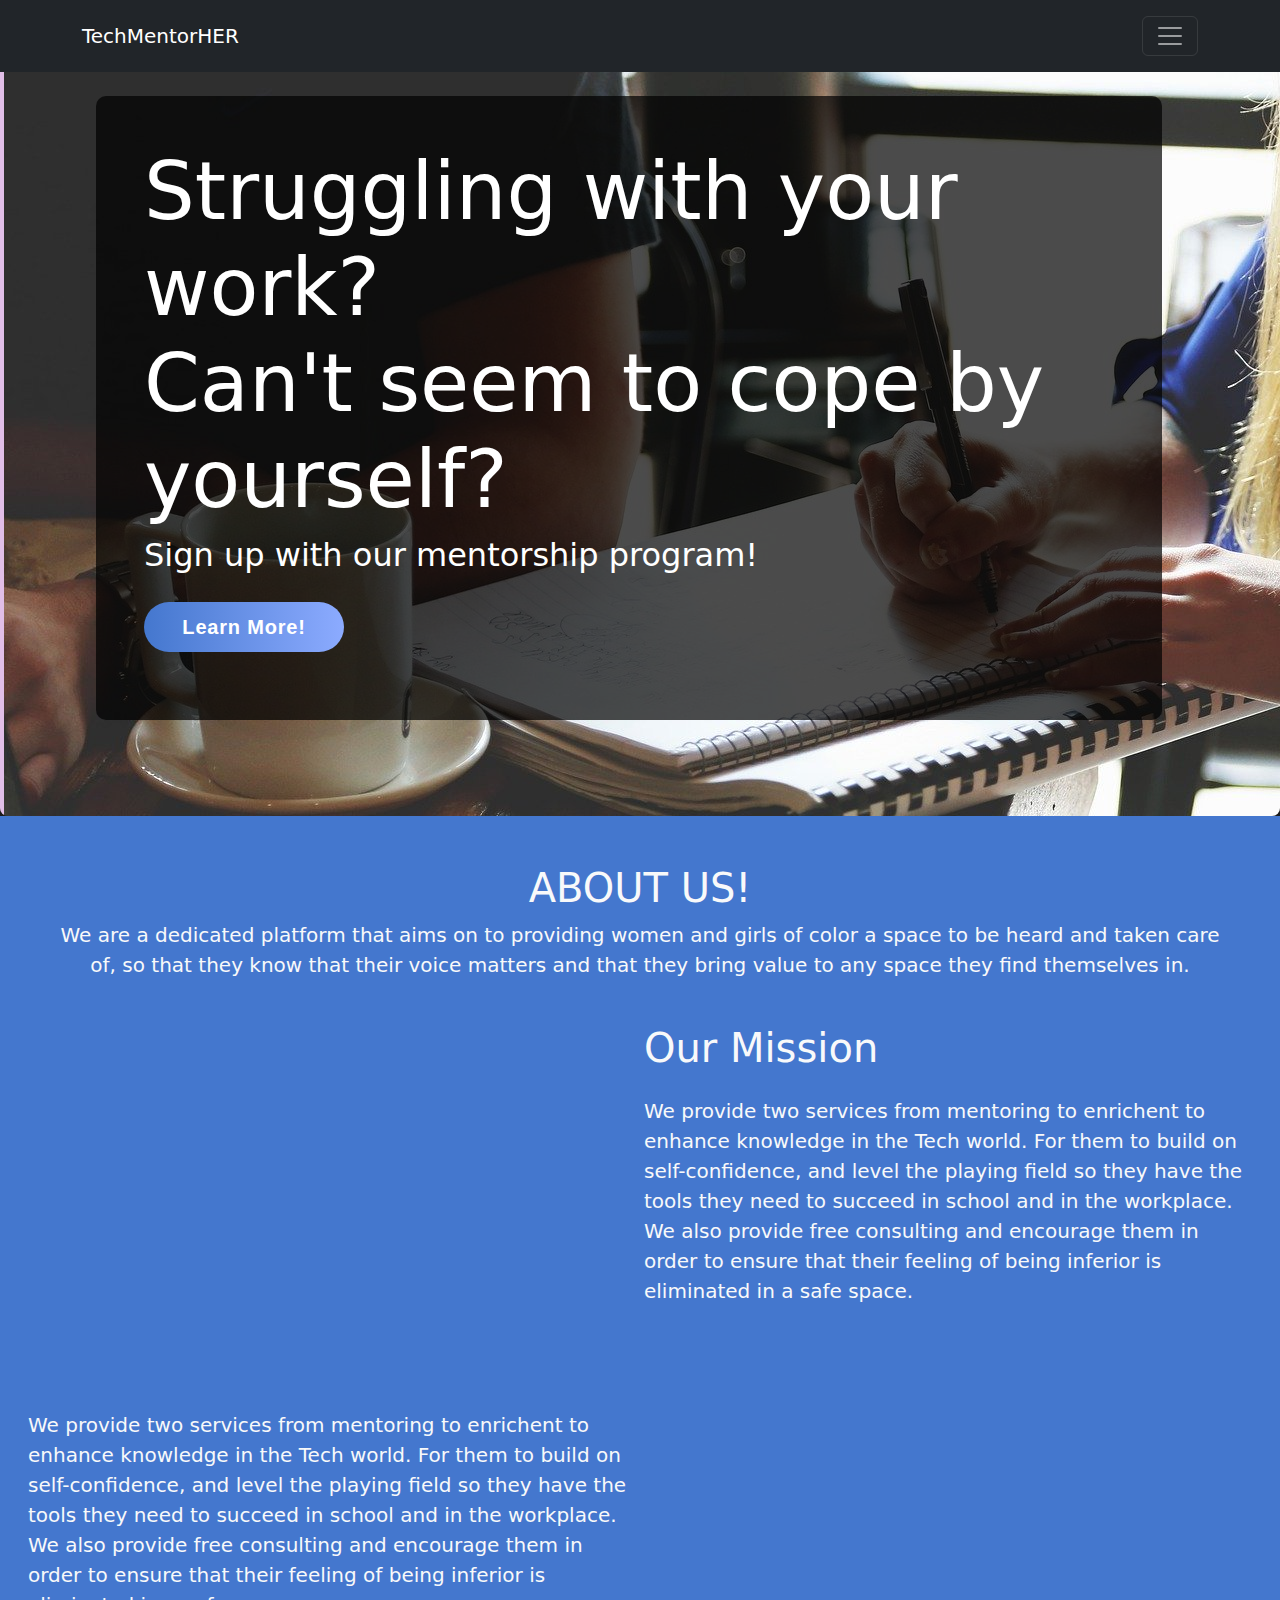
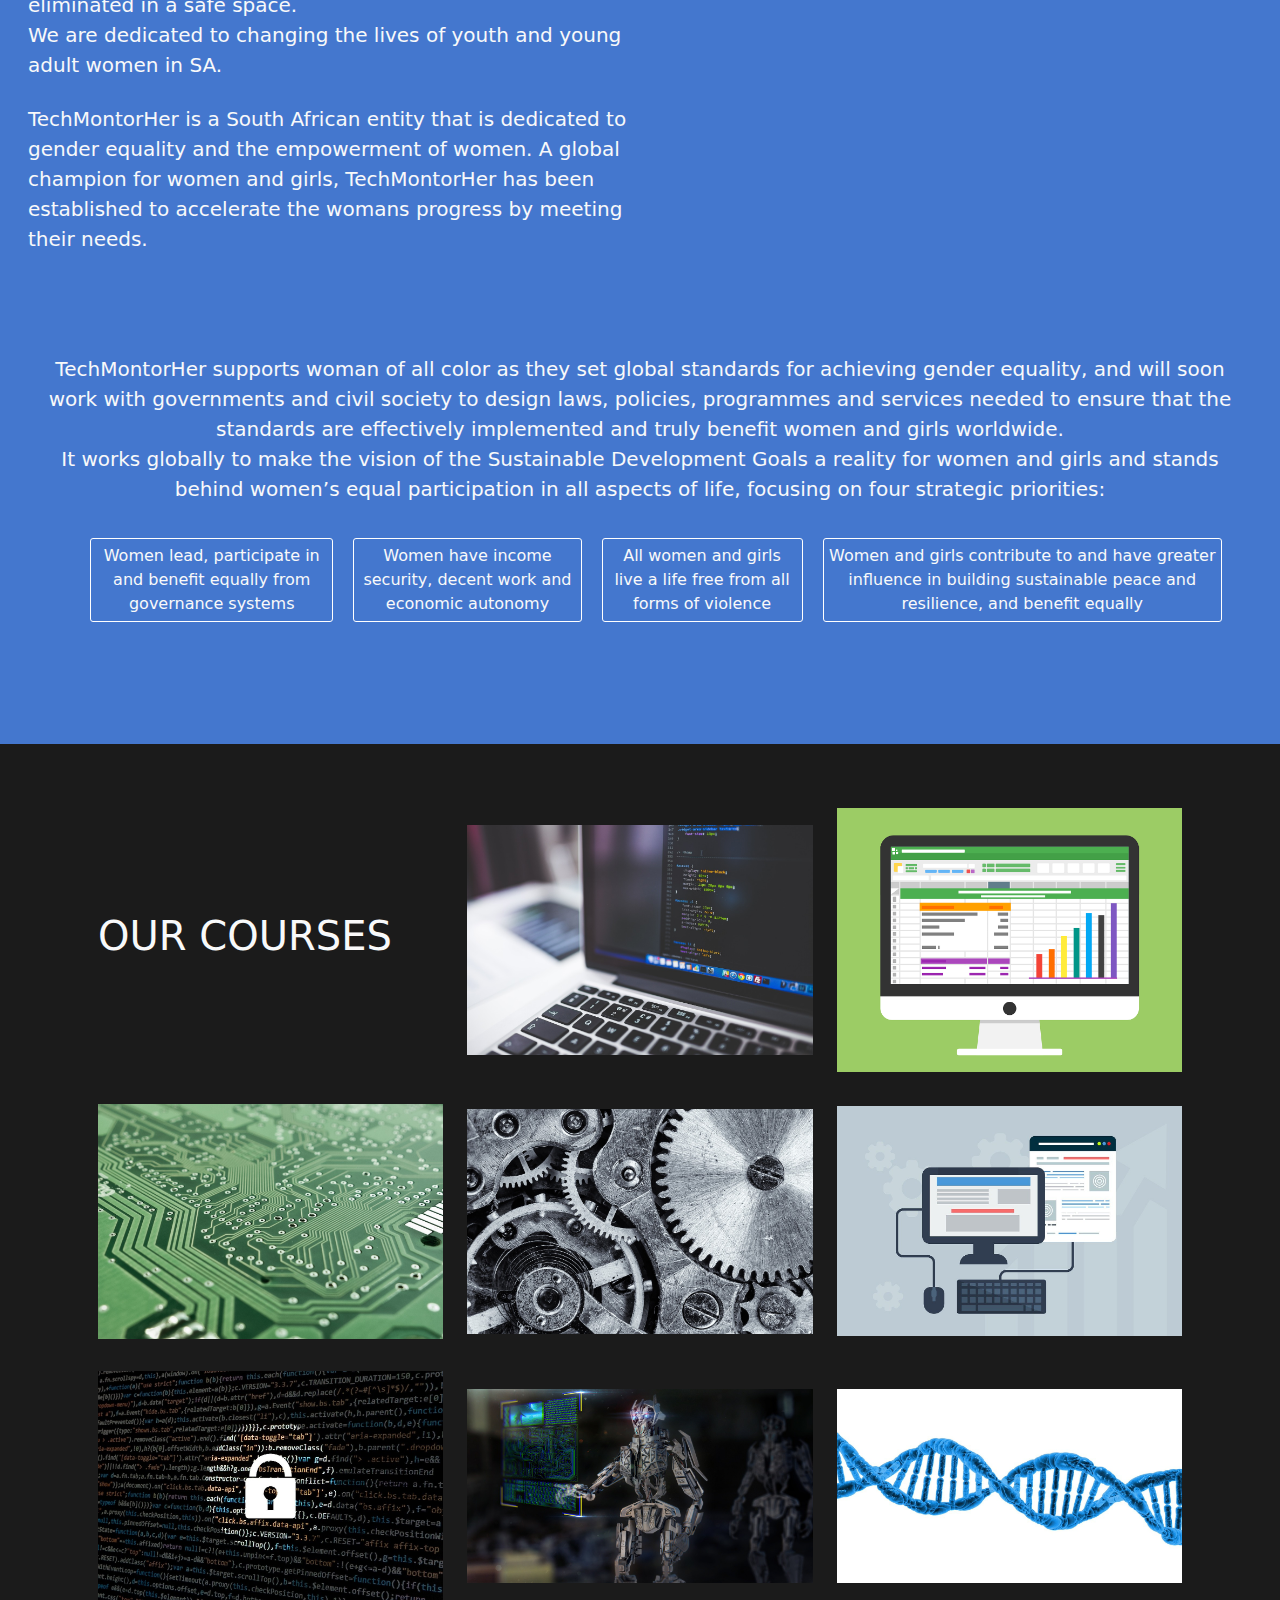
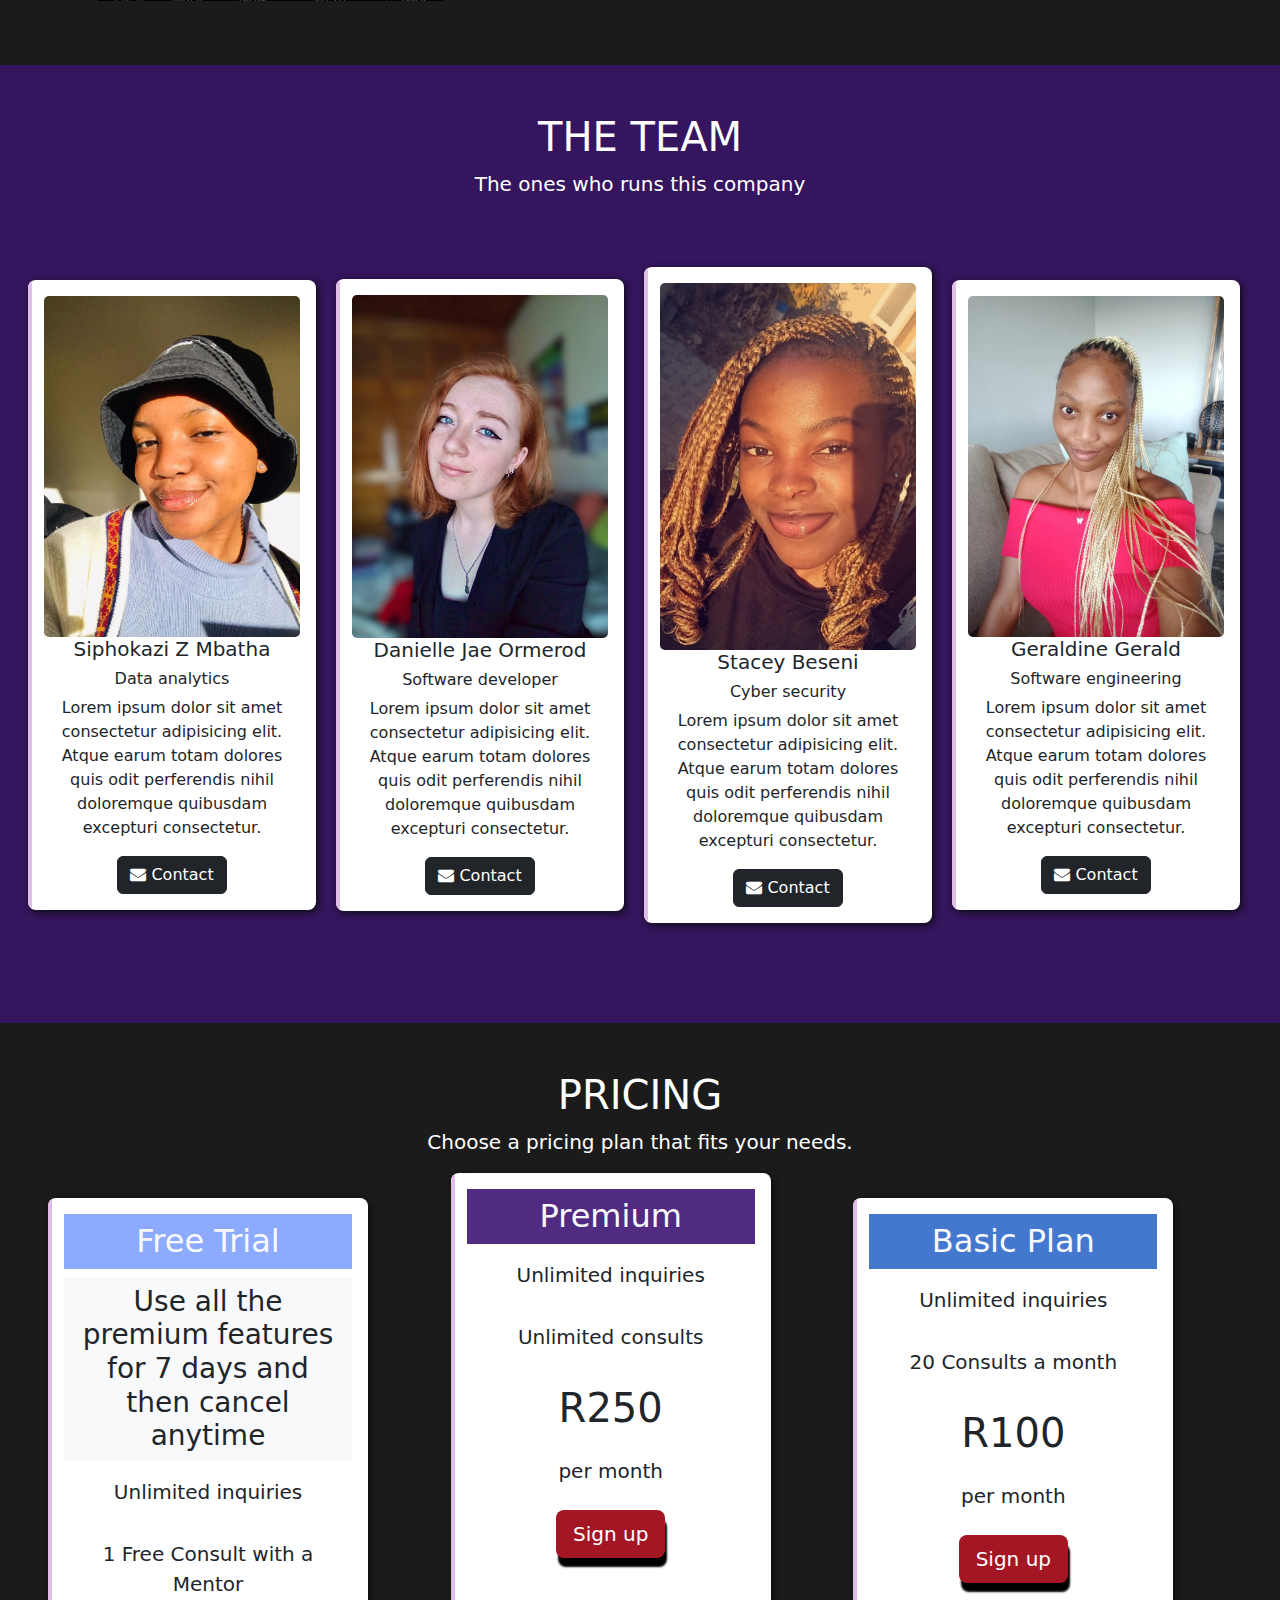
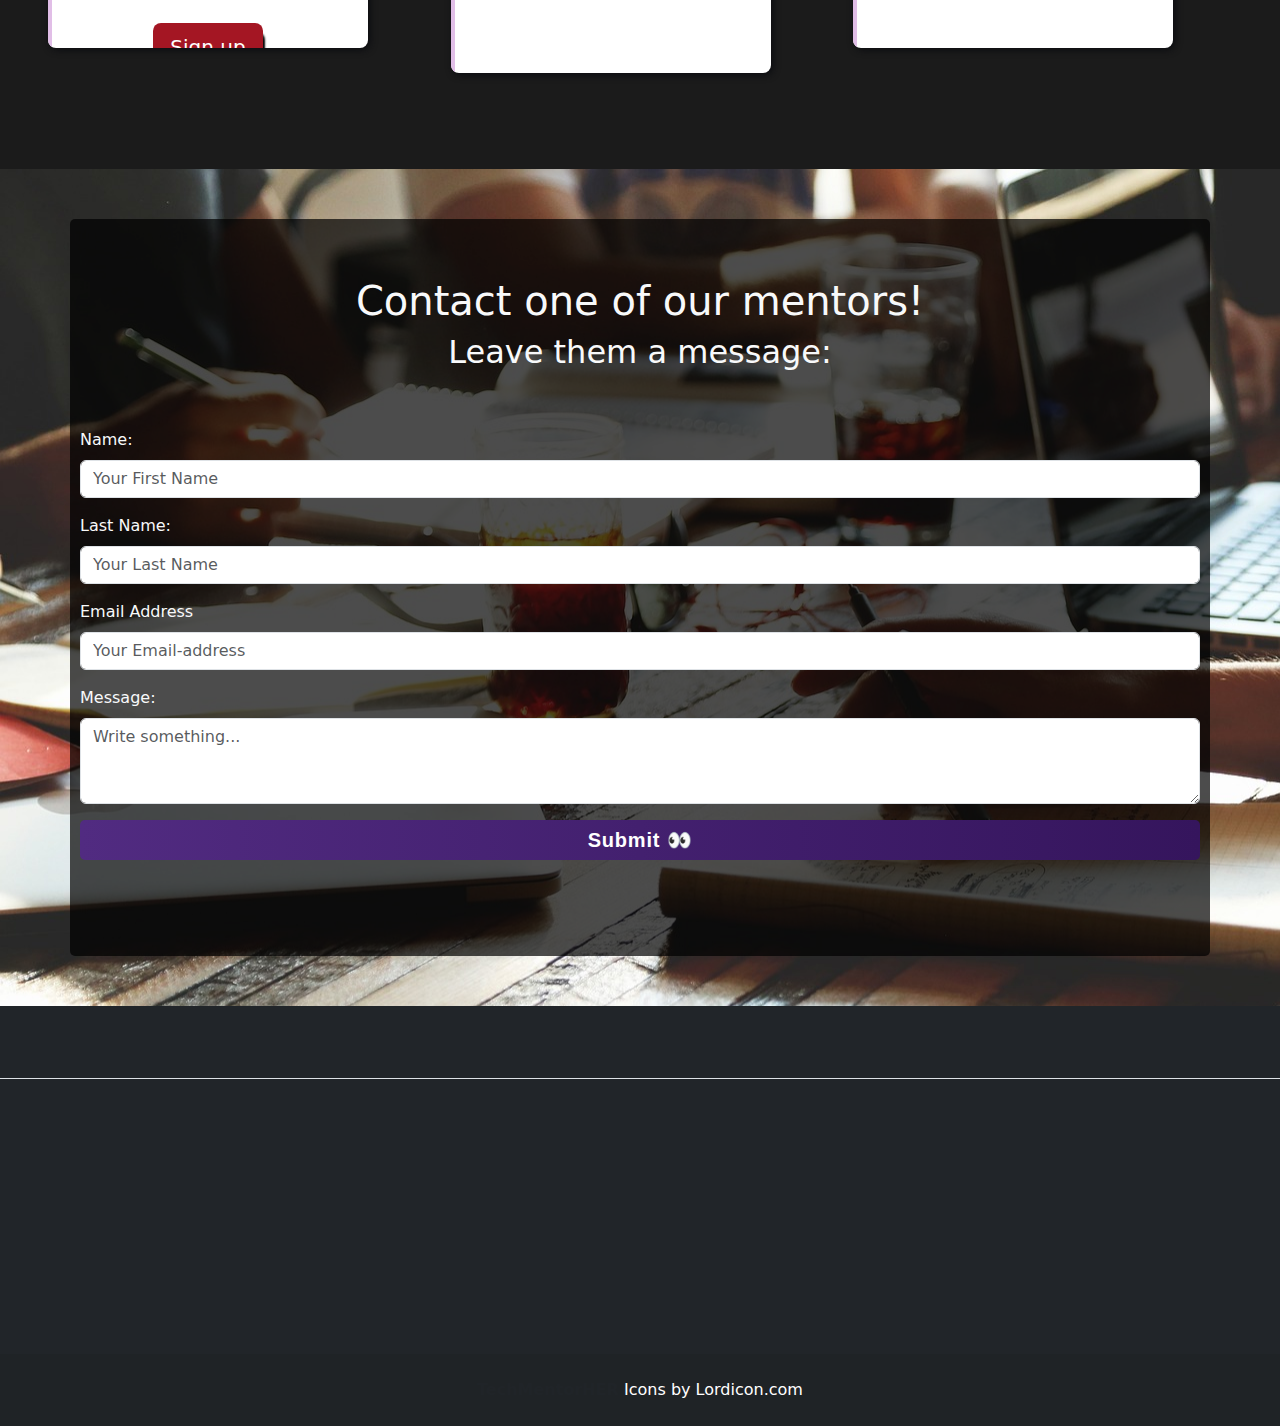
==== commit 8532c65a: "new stuff" ====
--- a/index.html
+++ b/index.html
@@ -110,7 +110,7 @@
         <h1 class="">OUR COURSES</h1>
       </div>
       <div class="col-md">
-        <img src="./images/coding-1853305_1280.jpg" alt="" class="img-fluid" id="hover">
+        <a href="./courses/software.html"><img src="./images/coding-1853305_1280.jpg" alt="" class="img-fluid" id="hover"></a>
       </div>
       <div class="col-md">
         <img src="./images/accountant-1794122_1280.png" alt="" class="img-fluid" id="hover">
@@ -285,12 +285,18 @@
   </section>
 
   <!--Contact-->
-  <section class="contact container-fluid text-light" id="mentors">
-    <div class="container">
+  <section class="bg-image contact container-fluid text-light" id="mentors" id="bg-image" style="background-image: url(./images/startup-593341_1920.jpg);">
+    <div class="container" id="contact-titles">
       <div class="subtitles text-center p-5">
+        <script src="https://cdn.lordicon.com/bhenfmcm.js"></script>
+        <lord-icon
+            src="https://cdn.lordicon.com/mjmrmyzg.json"
+            trigger="hover"
+            colors="primary:#4be1ec,secondary:#cb5eee"
+            style="width:250px;height:250px">
+        </lord-icon>
         <h1>Contact one of our mentors!</h1>
         <h2>Leave them a message:</h2>
-
       </div>
 
       <div class="mb-3">
@@ -315,53 +321,6 @@
     </div>
   </section>
 
-  <!--Profile-->
-  <div class="container mt-5" id="profile">  
-    <h1 class="text-center text-light">Profile</h1>  
-    <div class="row d-flex justify-content-center">    
-        <div class="col-md-7">         
-            <div class="card p-3 py-4"> 
-                      
-                <div class="text-center">
-                    <img src="images/undraw_engineering_team_a7n2 (1).svg" width="400" class="rounded-circle">
-                </div>
-                
-                <div class="text-center mt-3">
-                    <span class="p-1 px-4 rounded text-white" id="card-3">Premium</span>
-                    <h3 class="mt-2 mb-0">Jane Doe</h3>
-                    <h4>UI/UX Designer</h4>
-                    
-                    <div class="px-4 mt-1">
-                        <p>Consectetur adipiscing elit, sed do eiusmod tempor incididunt ut labore et dolore magna aliqua. Ut enim ad minim veniam, quis nostrud exercitation ullamco laboris nisi ut aliquip ex ea commodo consequat. </p>
-                        <h4>Things I need help with:</h4>
-                        <p>JavaScript</p>
-                        <p>Python</p>
-                        <p>CSS animations</p>
-                        <h4>Email address:</h4>
-                        <p>janedoe@gmail.com</p>
-                        <h4>Location:</h4>
-                        <p>Riversrand</p>
-                        <h4>Date of birth</h4>
-                        <p>00/00/00</p>
-                    </div>
-                    
-                    <ul class="social-list">
-                        <li><i class="fa fa-facebook"></i></li>
-                        <li><i class="fa fa-dribbble"></i></li>
-                        <li><i class="fa fa-instagram"></i></li>
-                        <li><i class="fa fa-linkedin"></i></li>
-                        <li><i class="fa fa-google"></i></li>
-                    </ul>
-                    
-                    <div class="buttons">
-                        <button class="btn btn-outline-primary px-4">Change</button>
-                        <button class="btn btn-primary px-4 ms-3">Delete</button>
-                    </div>
-                </div>
-            </div> 
-        </div> 
-    </div>
-  </div>
 
   <!-- Footer -->
   <footer class="text-center text-light bg-dark text-muted">
@@ -470,6 +429,7 @@
     <!-- Copyright -->
     <div class="text-center p-4" style="background-color: rgba(0, 0, 0, 0.05);">
       <a class="text-reset fw-bold" href="https://mdbootstrap.com/">TechMentorHER</a>
+      <a href="https://lordicon.com/">Icons by Lordicon.com</a>
     </div>
     <!-- Copyright -->
   </footer>
--- a/styles.css
+++ b/styles.css
@@ -181,6 +181,10 @@
     color: var(--main-white);
 }
 
+#mentors {
+  padding: 50px;
+}
+
 #sign-up {
     background-color: var(--red);
     box-shadow: 2px 9px 2px black;
@@ -197,6 +201,12 @@
     box-shadow: 0 5px var(--main-black);
     transform: translateY(4px);
   }
+
+#contact-titles {
+  background-color: rgba(0, 0, 0, 0.7);
+  padding: 10px;
+  border-radius: 5px;
+}
 
 /* pricing plan cards */
 #card-1 {
